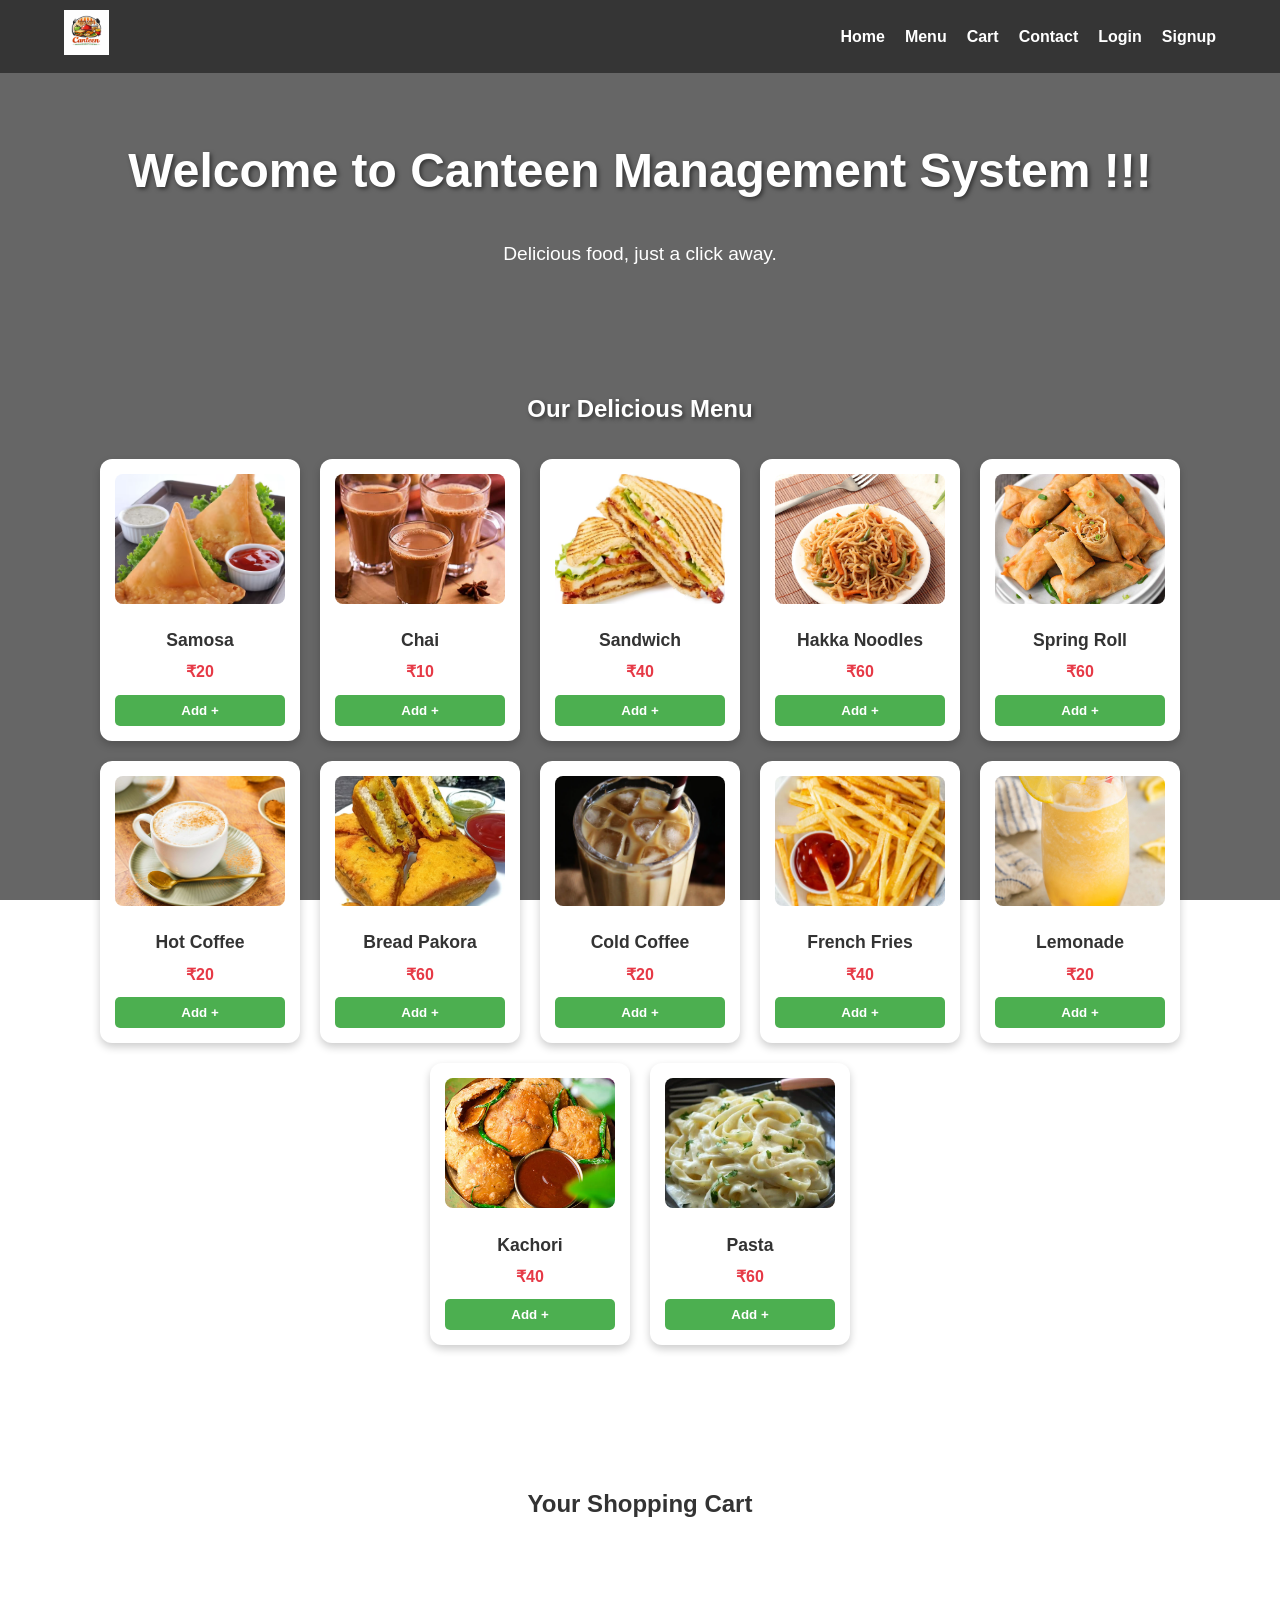
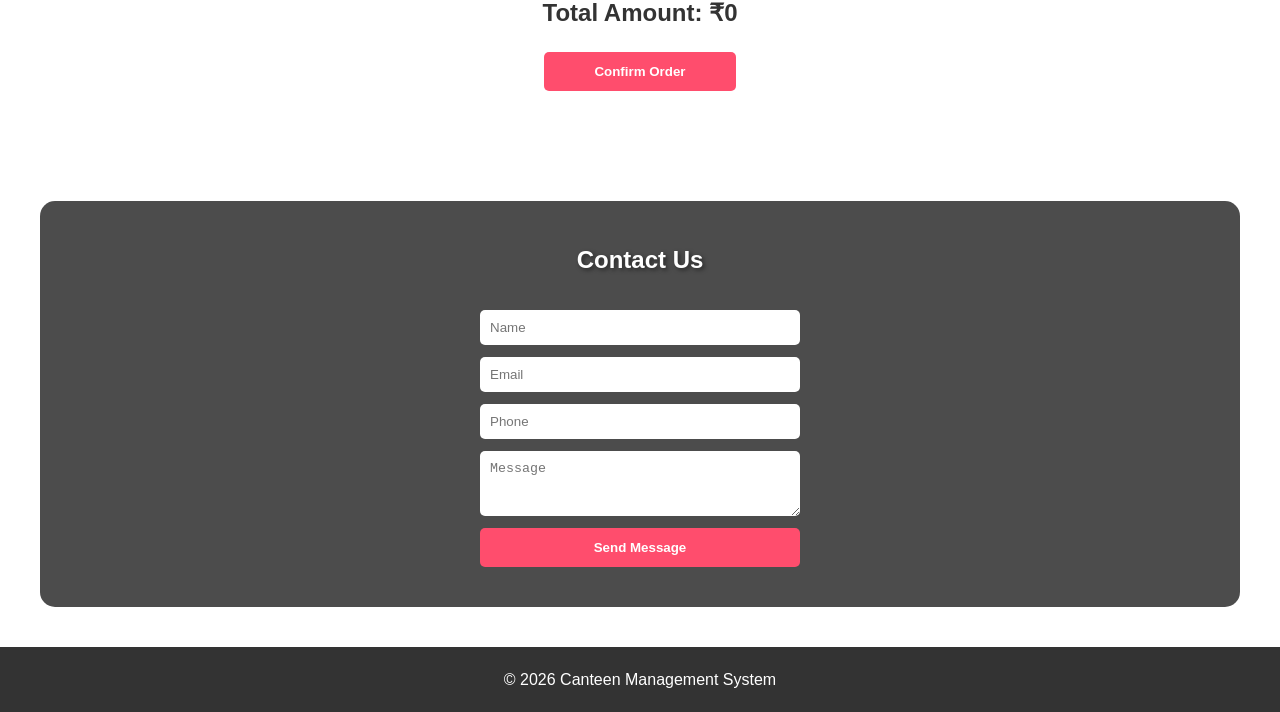
==== index.html @ 7c182b9e "Update index.html" ====
<!DOCTYPE html>
<html lang="en">
<head>
    <meta charset="UTF-8">
    <meta name="viewport" content="width=device-width, initial-scale=1.0">
    <title>Canteen Management System</title>
    
    <style>
        * {
            margin: 0;
            padding: 0;
            box-sizing: border-box;
        }

        body {
            font-family: 'Segoe UI', Arial, sans-serif;
            background: linear-gradient(rgba(0,0,0,0.6), rgba(0,0,0,0.6)), url('your-background-image.jpg');
            background-size: cover;
            background-attachment: fixed;
            background-position: center;
            color: #333;
            line-height: 1.6;
        }

        #navbar {
            display: flex;
            justify-content: space-between;
            align-items: center;
            background: rgba(51, 51, 51, 0.95);
            padding: 10px 5%;
            position: sticky;
            top: 0;
            z-index: 1000;
        }

        #logo img { height: 45px; width: auto; }

        #navbar ul {
            display: flex;
            list-style: none;
            gap: 20px;
            align-items: center;
        }

        #navbar a { color: white; text-decoration: none; font-weight: bold; }
        #navbar a:hover { color: #ff4d6d; }

        section { padding: 60px 20px; max-width: 1200px; margin: auto; }
        
        .h-primary { 
            text-align: center; 
            margin-bottom: 30px; 
            color: white; 
            text-shadow: 2px 2px 4px rgba(0,0,0,0.5); 
        }

        /* MENU GRID */
        .menu-container {
            display: flex;
            flex-wrap: wrap;
            justify-content: center;
            gap: 20px;
        }

        .menu-item {
            background: white;
            padding: 15px;
            text-align: center;
            border-radius: 12px;
            width: 200px;
            box-shadow: 0 4px 8px rgba(0,0,0,0.2);
        }

        .menu-item img {
            width: 100%;
            height: 130px;
            object-fit: cover;
            border-radius: 8px;
            margin-bottom: 10px;
        }

        .menu-item h3 { font-size: 1.1rem; margin: 5px 0; }
        .menu-item p { color: #e63946; font-weight: bold; margin-bottom: 10px; }

        .add-btn {
            background: #4CAF50;
            color: white;
            border: none;
            padding: 8px;
            width: 100%;
            border-radius: 5px;
            cursor: pointer;
            font-weight: bold;
        }

        /* CART SECTION */
        #cart { 
            background: rgba(255, 255, 255, 0.9); 
            border-radius: 15px; 
            margin-top: 40px; 
            margin-bottom: 40px;
            padding: 40px 20px;
        }
        #cart h1 { color: #333; text-shadow: none; }
        
        #cart-items { list-style: none; max-width: 600px; margin: auto; padding: 10px; }
        
        #cart-items li {
            background: #fff;
            margin-bottom: 10px;
            padding: 12px;
            border-radius: 8px;
            display: flex;
            justify-content: space-between;
            align-items: center;
            border: 1px solid #ddd;
        }

        .btns button {
            padding: 5px 12px;
            margin-left: 5px;
            border: none;
            border-radius: 4px;
            cursor: pointer;
            font-weight: bold;
            color: white;
        }

        .btn-plus { background: #4CAF50; }
        .btn-minus { background: #ff4d4d; }

        /* CONTACT SECTION */
        #contact { background: rgba(0, 0, 0, 0.7); border-radius: 15px; padding: 40px; margin-bottom: 40px;}
        #contact form { display: flex; flex-direction: column; width: 320px; margin: auto; gap: 12px; }
        #contact input, #contact textarea { padding: 10px; border-radius: 5px; border: none; }

        .btn-submit { background: #ff4d6d; color: white; border: none; padding: 12px; border-radius: 5px; cursor: pointer; font-weight: bold; }

        footer { text-align: center; background: #333; color: white; padding: 20px; }
    </style>
</head>

<body>

<nav id="navbar">
    <div id="logo"><img src="L.png" alt="Logo"></div>
    <ul>
        <li><a href="#home">Home</a></li>
        <li><a href="#menu">Menu</a></li>
        <li><a href="#cart">Cart</a></li>
        <li><a href="#contact">Contact</a></li>
        <li><a href="login.html">Login</a></li>
        <li><a href="signup.html">Signup</a></li>
    </ul>
</nav>

<section id="home">
    <h1 class="h-primary" style="font-size: 3rem;">Welcome to Canteen Management System !!!</h1>
    <p style="text-align:center; color: white; font-size: 1.2rem;">Delicious food, just a click away.</p>
</section>

<section id="menu">
    <h1 class="h-primary">Our Delicious Menu</h1>
    <div class="menu-container">
        <div class="menu-item"><img src="samosa.png"><h3>Samosa</h3><p>₹20</p><button class="add-btn" onclick="addToCart('Samosa',20)">Add +</button></div>
        <div class="menu-item"><img src="chai.png"><h3>Chai</h3><p>₹10</p><button class="add-btn" onclick="addToCart('Chai',10)">Add +</button></div>
        <div class="menu-item"><img src="sandwitch.png"><h3>Sandwich</h3><p>₹40</p><button class="add-btn" onclick="addToCart('Sandwich',40)">Add +</button></div>
        <div class="menu-item"><img src="HakkaNoodles.png"><h3>Hakka Noodles</h3><p>₹60</p><button class="add-btn" onclick="addToCart('Hakka Noodles',60)">Add +</button></div>
        <div class="menu-item"><img src="SpringRoll.png"><h3>Spring Roll</h3><p>₹60</p><button class="add-btn" onclick="addToCart('Spring Roll',60)">Add +</button></div>
        <div class="menu-item"><img src="Coffee.png"><h3>Hot Coffee</h3><p>₹20</p><button class="add-btn" onclick="addToCart('Hot Coffee',20)">Add +</button></div>
        <div class="menu-item"><img src="BreadPakora.png"><h3>Bread Pakora</h3><p>₹60</p><button class="add-btn" onclick="addToCart('Bread Pakora',60)">Add +</button></div>
        <div class="menu-item"><img src="ColdCoffee.png"><h3>Cold Coffee</h3><p>₹20</p><button class="add-btn" onclick="addToCart('Cold Coffee',20)">Add +</button></div>
        <div class="menu-item"><img src="FrenchFries.png"><h3>French Fries</h3><p>₹40</p><button class="add-btn" onclick="addToCart('French Fries',40)">Add +</button></div>
        <div class="menu-item"><img src="Lemonade.png"><h3>Lemonade</h3><p>₹20</p><button class="add-btn" onclick="addToCart('Lemonade',20)">Add +</button></div>
        <div class="menu-item"><img src="Kachori.png"><h3>Kachori</h3><p>₹40</p><button class="add-btn" onclick="addToCart('Kachori',40)">Add +</button></div>
        <div class="menu-item"><img src="Pasta.png"><h3>Pasta</h3><p>₹60</p><button class="add-btn" onclick="addToCart('Pasta',60)">Add +</button></div>
    </div>
</section>

<section id="cart">
    <h1 class="h-primary">Your Shopping Cart</h1>
    <ul id="cart-items">
        </ul>
    <h2 style="text-align:center; padding: 20px;">Total Amount: ₹<span id="total">0</span></h2>
    <div style="text-align:center; padding-bottom: 30px;">
        <button class="btn-submit" style="padding: 12px 50px;" onclick="placeOrder()">Confirm Order</button>
    </div>
</section>

<section id="contact">
    <h1 class="h-primary">Contact Us</h1>
    <form action="contact.php" method="POST">
        <input type="text" name="name" placeholder="Name" required>
        <input type="email" name="email" placeholder="Email" required>
        <input type="text" name="phone" placeholder="Phone" required>
        <textarea name="message" placeholder="Message" rows="3"></textarea>
        <button type="submit" class="btn-submit">Send Message</button>
    </form>
</section>

<footer>
    <p>© 2026 Canteen Management System</p>
</footer>

<script>
let cart = [];

function addToCart(item, price){
    let found = cart.find(c => c.item === item);
    if(found){ found.qty++; } 
    else { cart.push({item, price, qty:1}); }
    updateCart();
}

function removeFromCart(item){
    let found = cart.find(c => c.item === item);
    if(found){
        found.qty--;
        if(found.qty <= 0){ cart = cart.filter(c => c.item !== item); }
    }
    updateCart();
}

function updateCart(){
    let list = document.getElementById("cart-items");
    let totalSpan = document.getElementById("total");
    list.innerHTML = "";
    let total = 0;

    cart.forEach(c => {
        total += c.price * c.qty;
        let li = document.createElement("li");
        li.innerHTML = `
            <span>${c.item} (₹${c.price} x ${c.qty})</span>
            <div class="btns">
                <button class="btn-plus" onclick="addToCart('${c.item}',${c.price})">+</button>
                <button class="btn-minus" onclick="removeFromCart('${c.item}')">-</button>
            </div>
        `;
        list.appendChild(li);
    });
    totalSpan.innerText = total;
}

function placeOrder(){
    if(cart.length === 0){ alert("Your cart is empty!"); return; }

    // Place Order fetch request
    fetch("place_order.php", {
        method:"POST",
        headers:{"Content-Type":"application/json"},
        body:JSON.stringify({ items: cart, total: document.getElementById("total").innerText })
    })
    .then(res => res.json())
    .then(data => {
        if(data.success){
            alert("Success! Your Order ID is: " + data.order_id);
            cart = [];
            updateCart();
        } else {
            alert("Error: " + data.message);
        }
    })
    .catch(err => alert("Server error. Please ensure you are running this through XAMPP."));
}
</script>

</body>
</html>
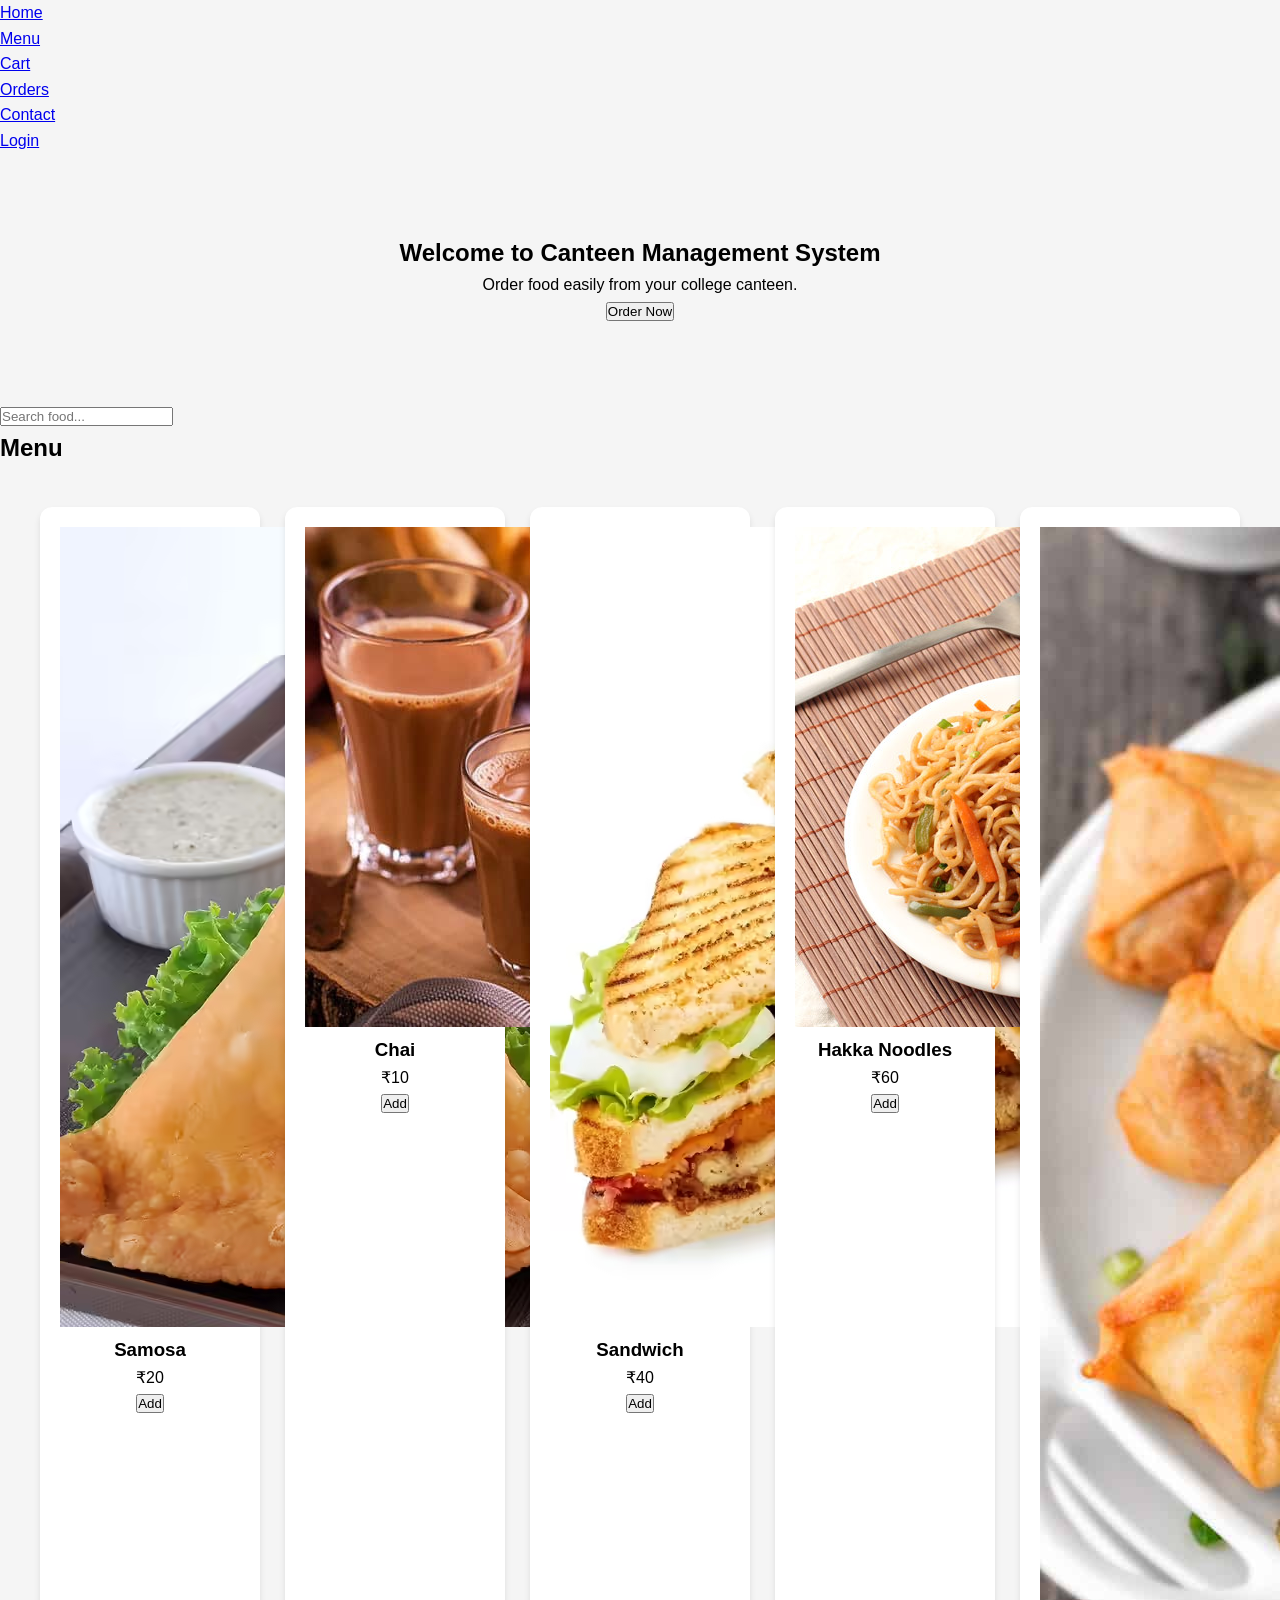
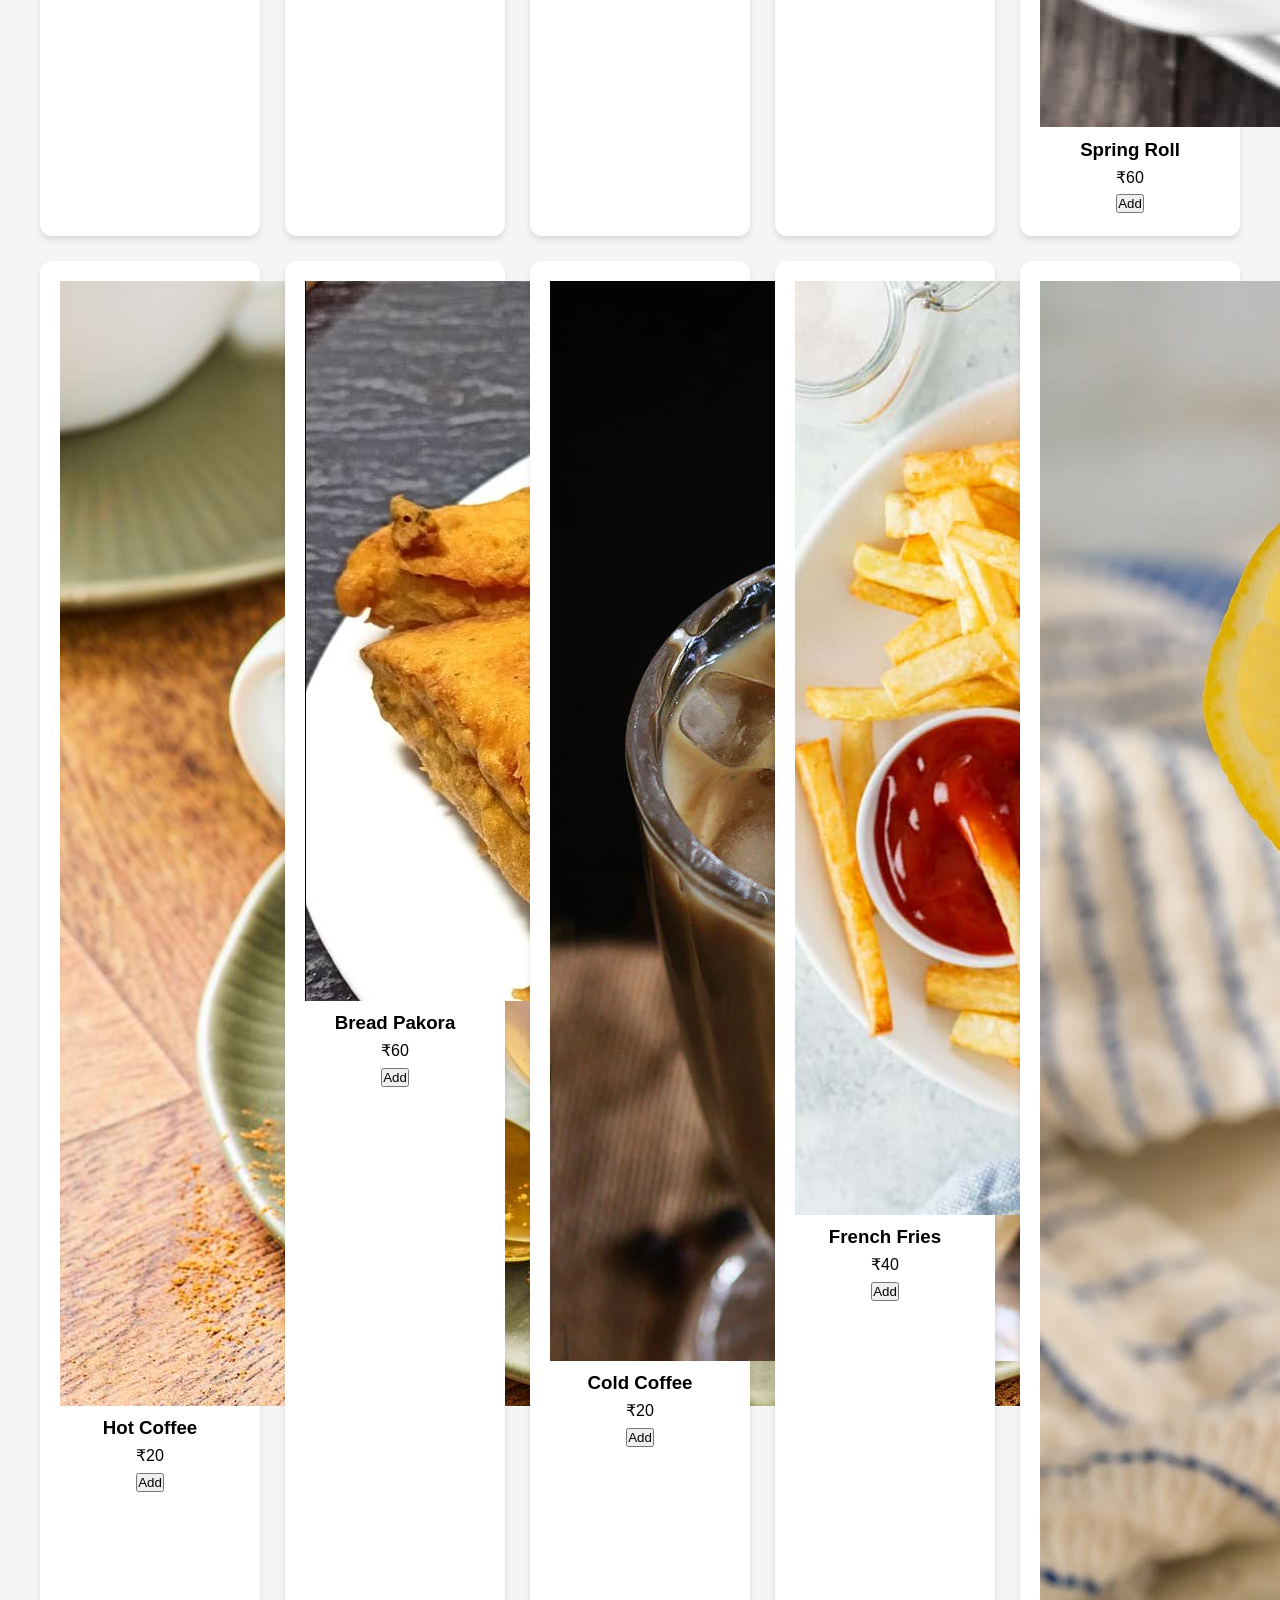
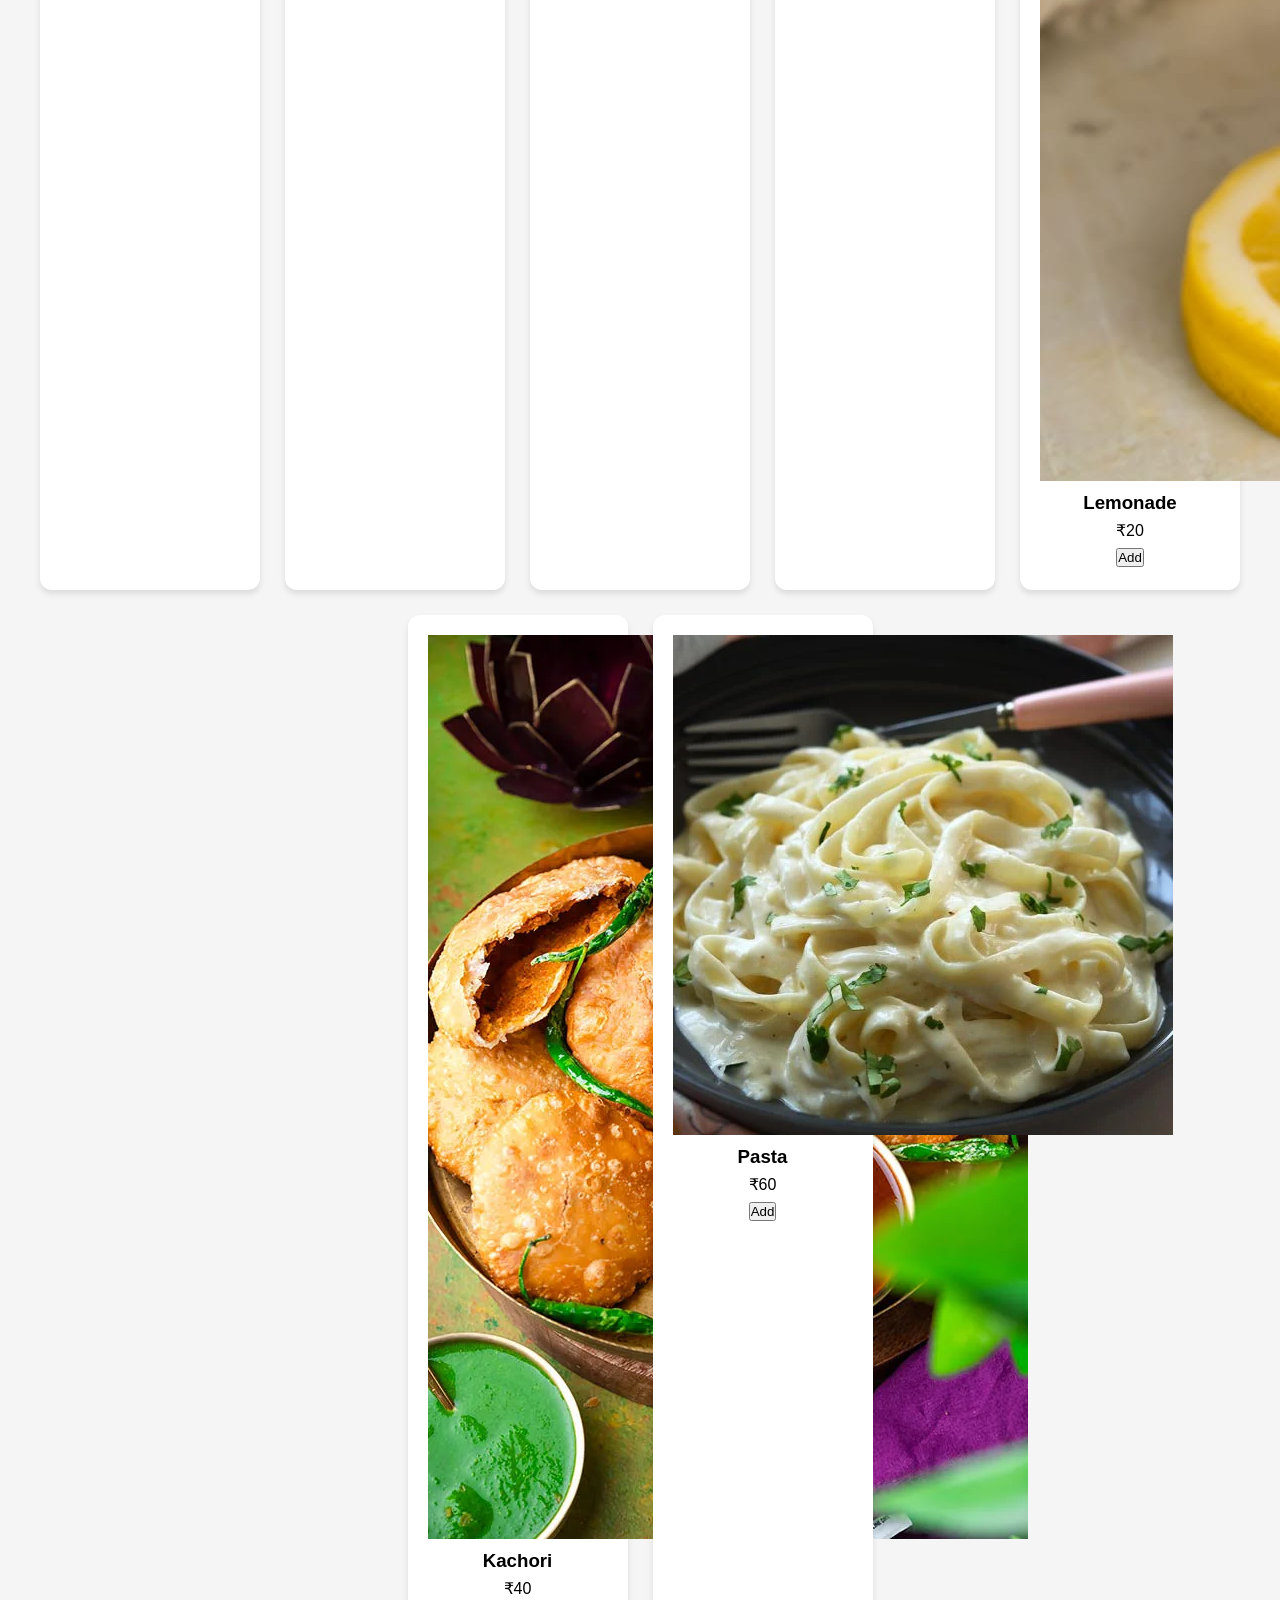
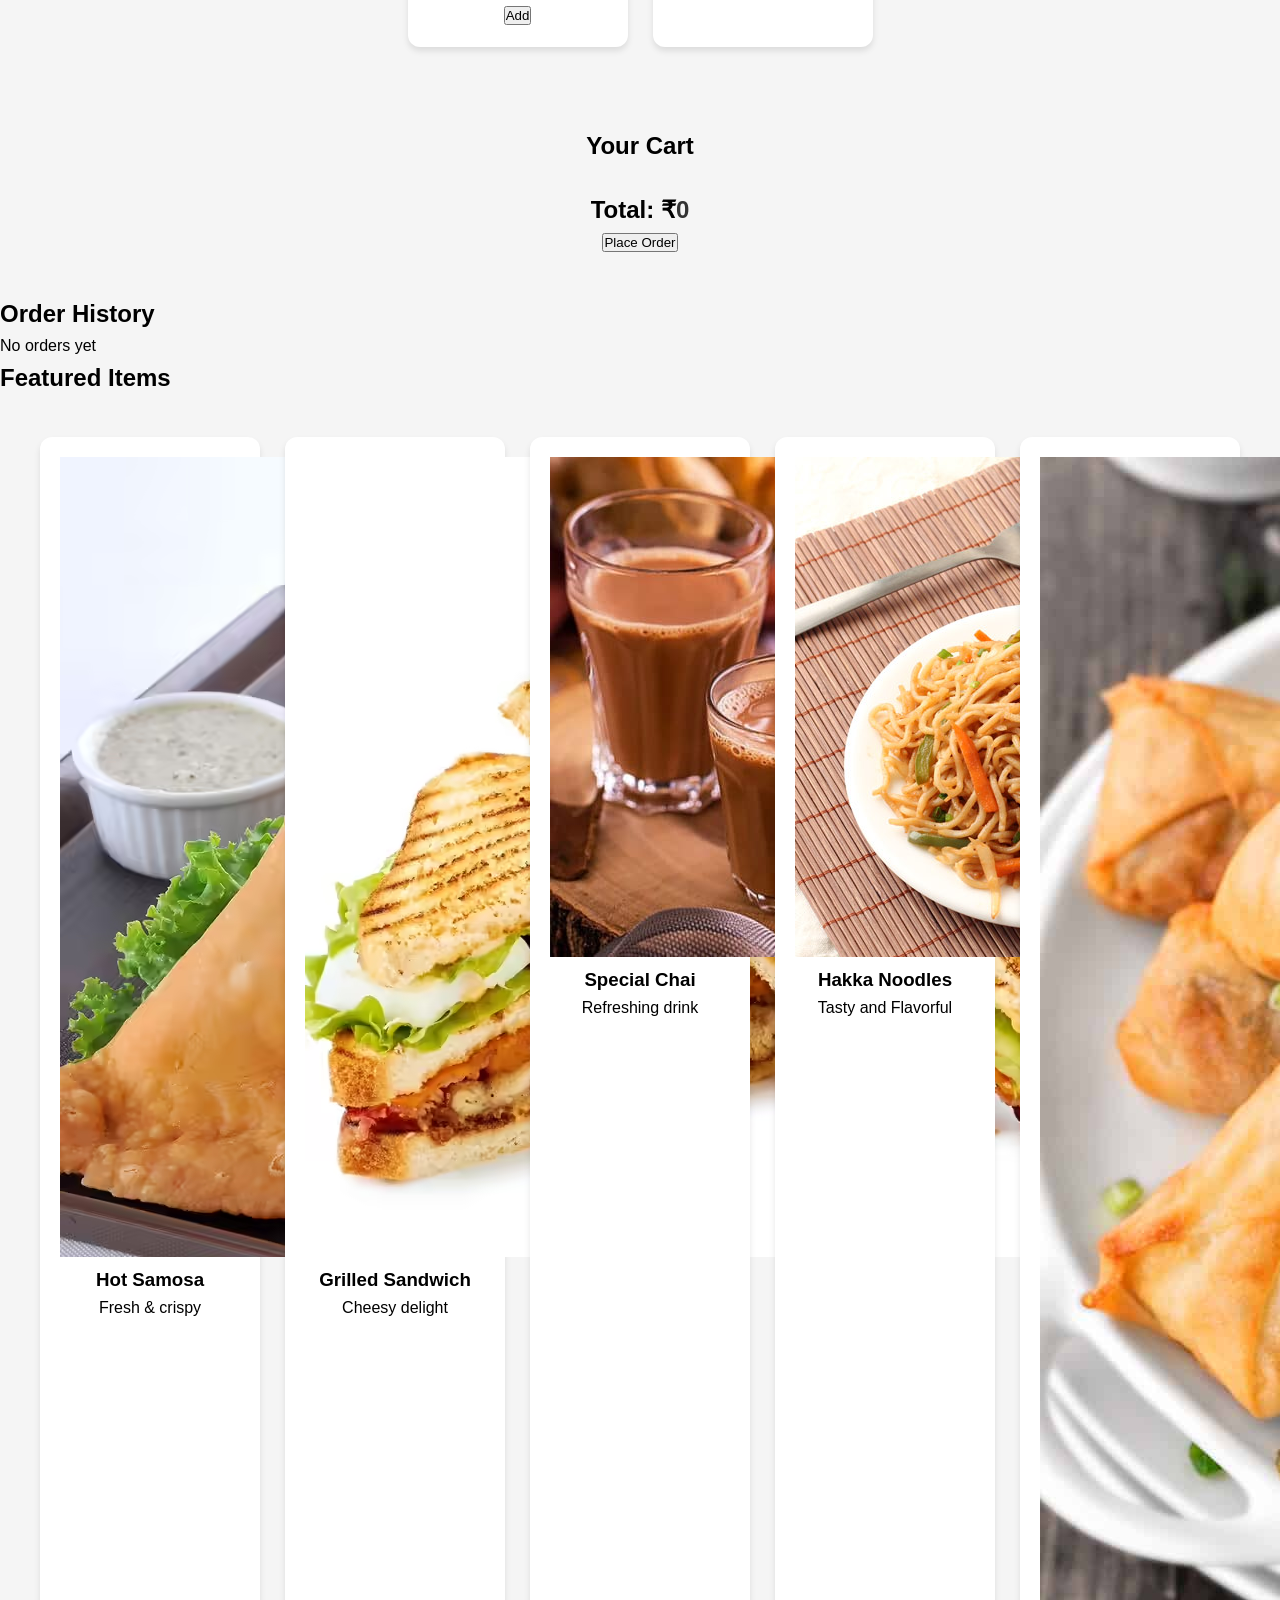
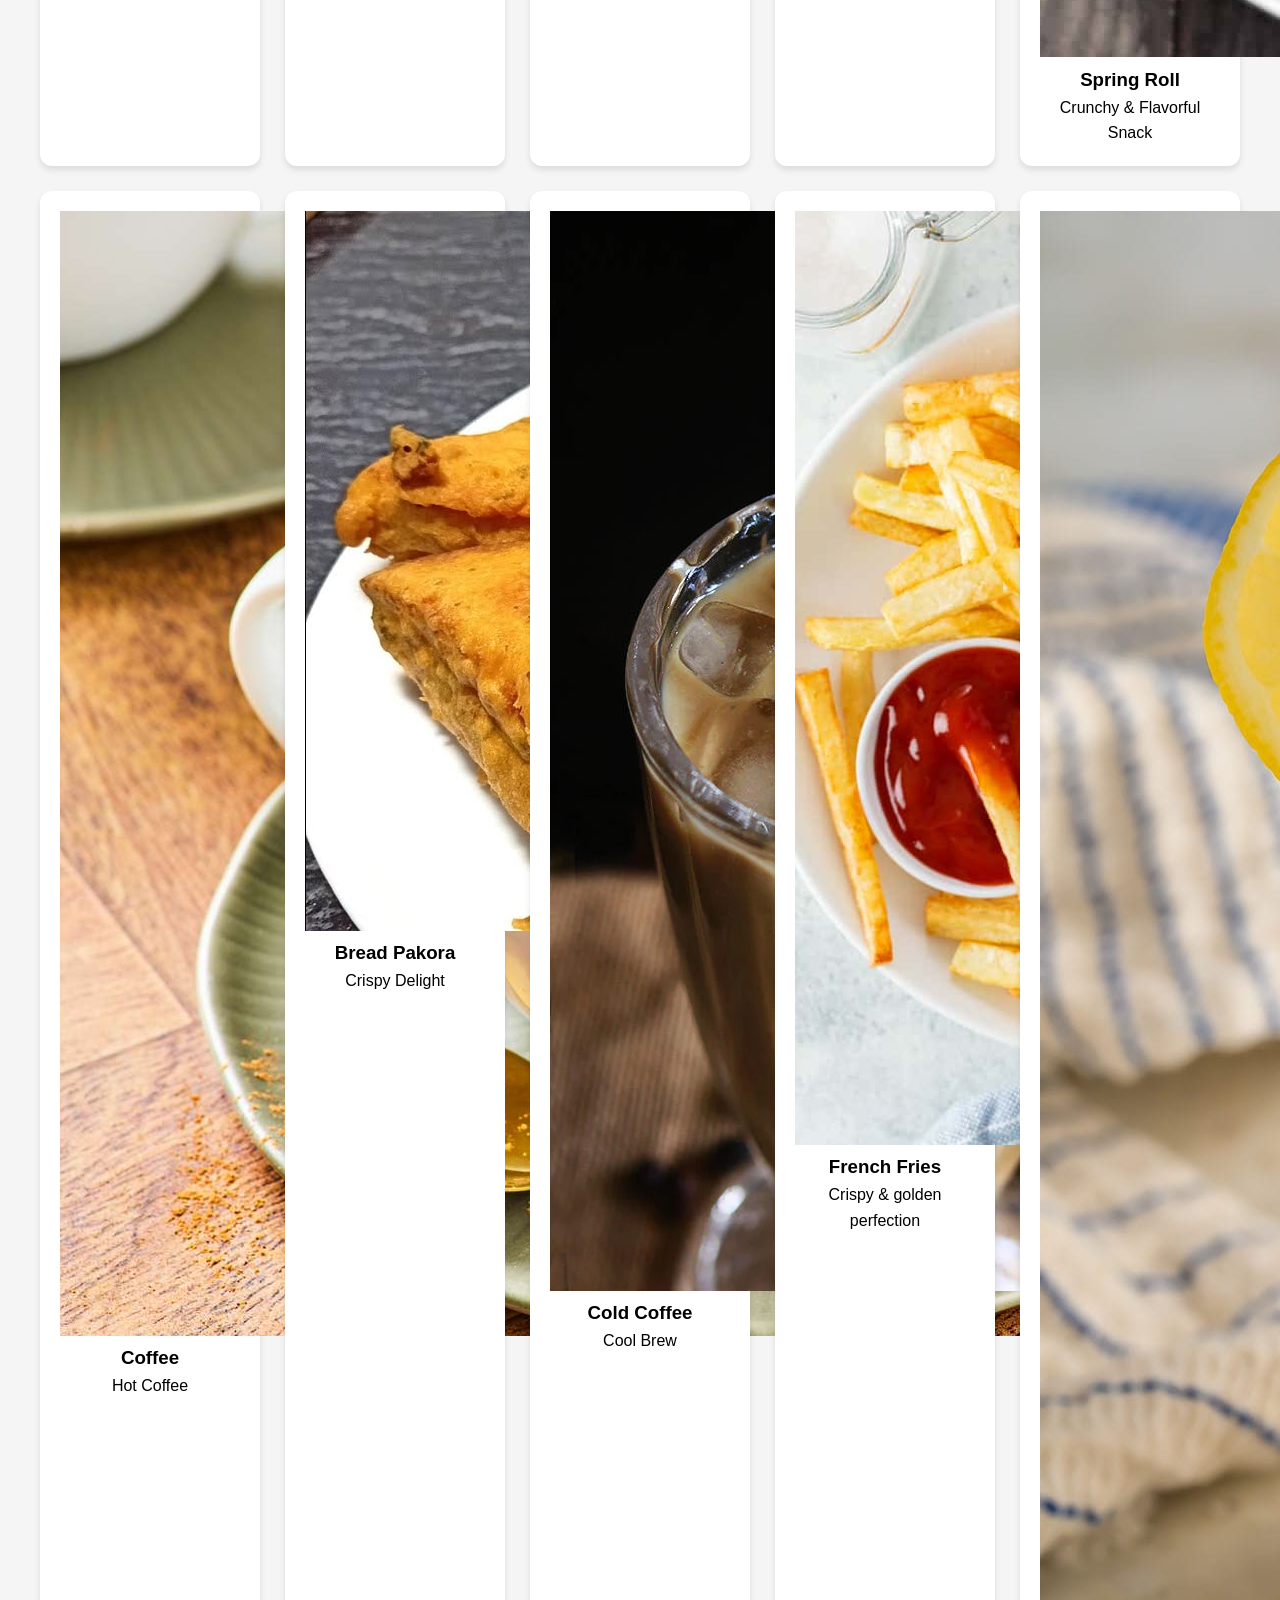
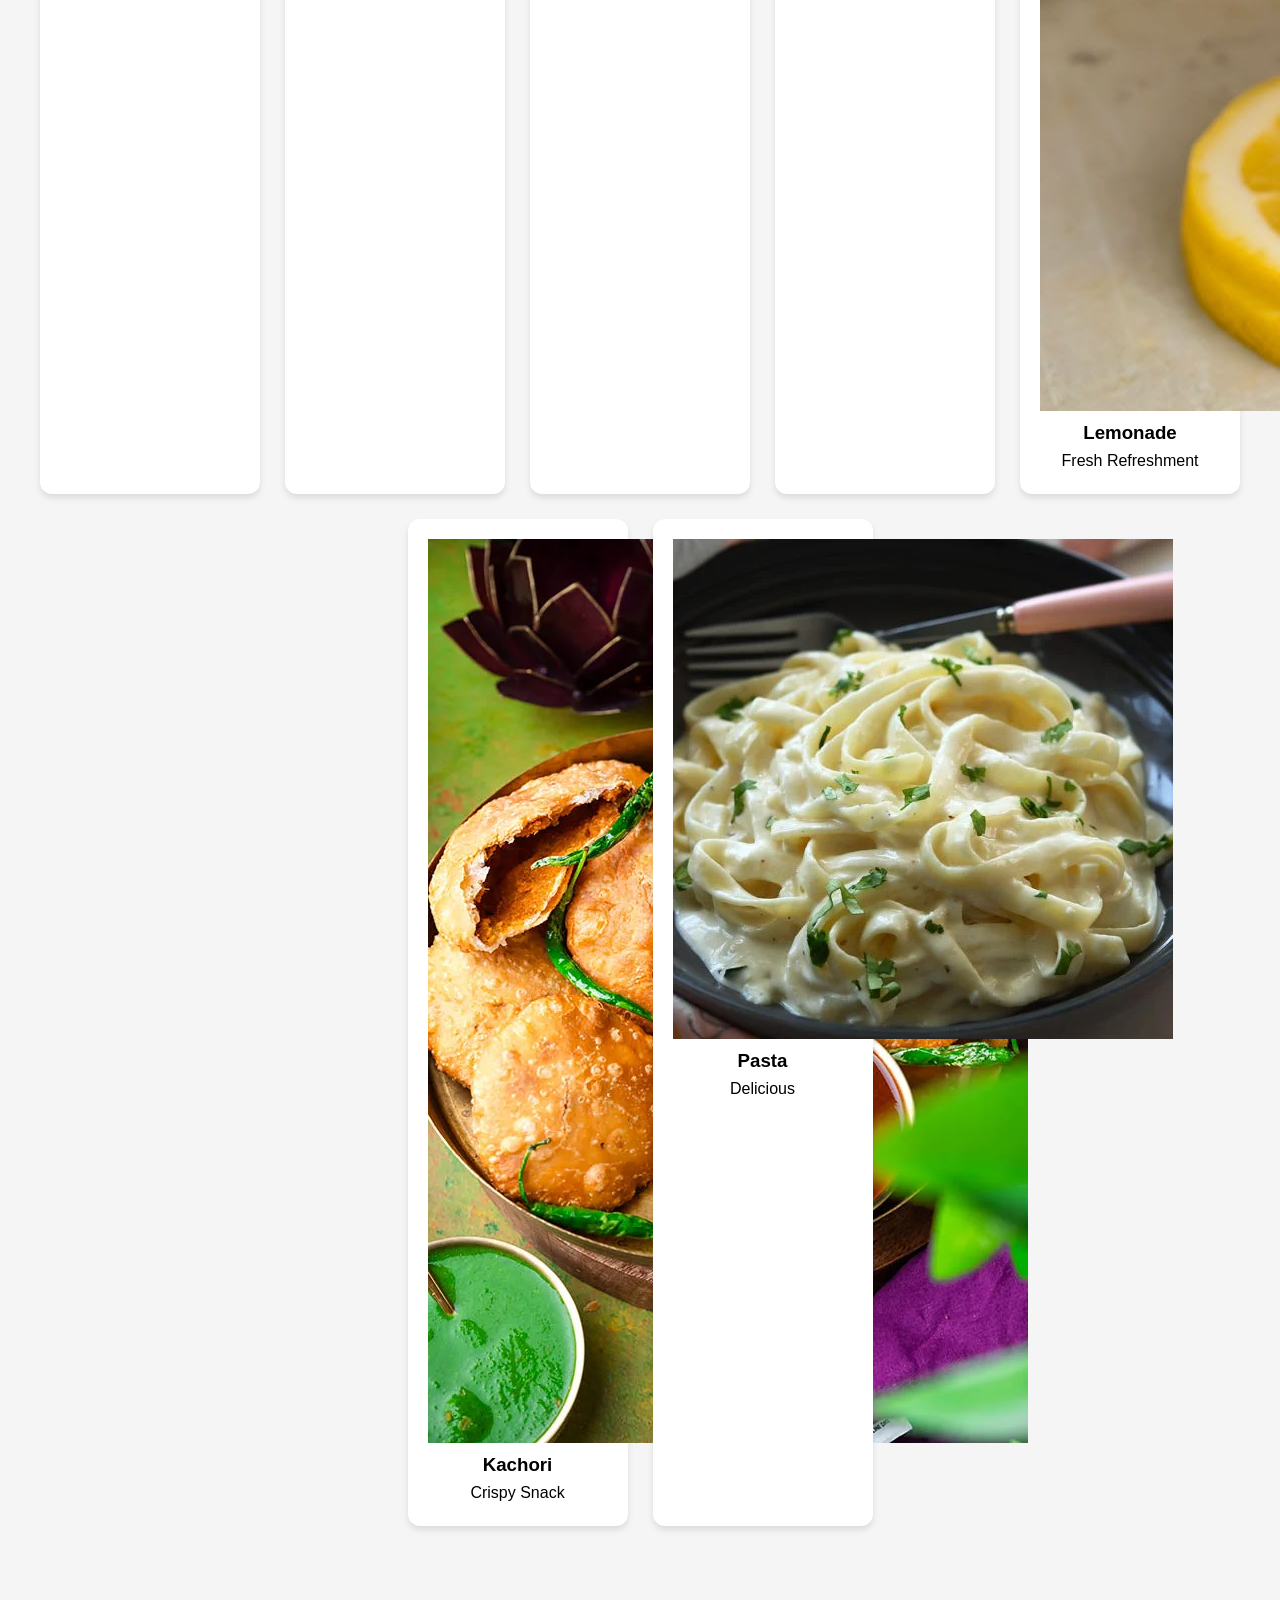
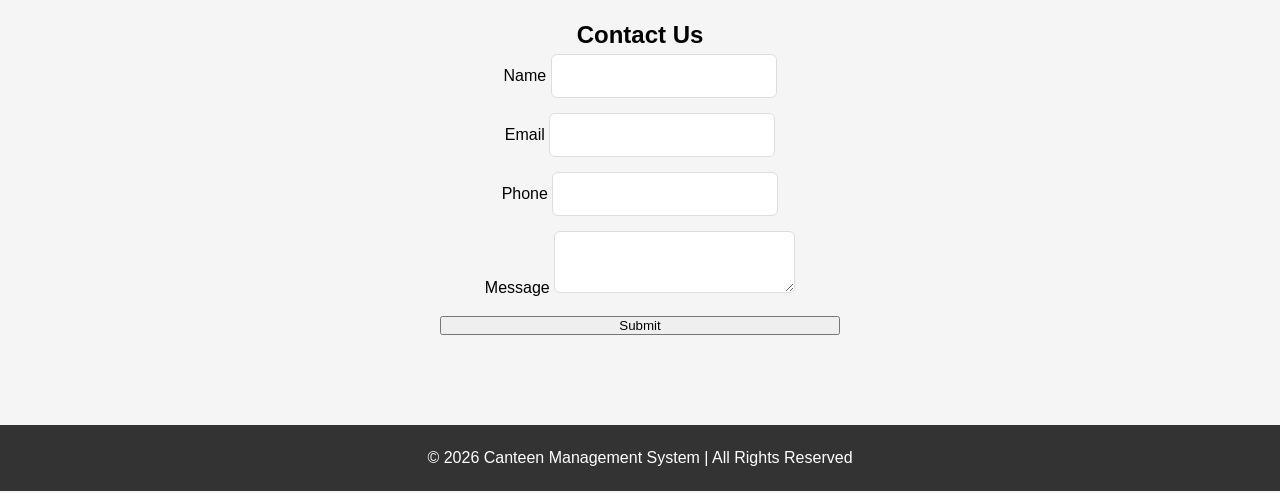
==== commit 7d3ebcb6: "Update index.html for layout and styling enhancements Refactor HTML structure and styles for improve" ====
--- a/index.html
+++ b/index.html
@@ -1,267 +1,404 @@
 <!DOCTYPE html>
 <html lang="en">
 <head>
-    <meta charset="UTF-8">
-    <meta name="viewport" content="width=device-width, initial-scale=1.0">
-    <title>Canteen Management System</title>
-    
-    <style>
-        * {
-            margin: 0;
-            padding: 0;
-            box-sizing: border-box;
-        }
-
-        body {
-            font-family: 'Segoe UI', Arial, sans-serif;
-            background: linear-gradient(rgba(0,0,0,0.6), rgba(0,0,0,0.6)), url('your-background-image.jpg');
-            background-size: cover;
-            background-attachment: fixed;
-            background-position: center;
-            color: #333;
-            line-height: 1.6;
-        }
-
-        #navbar {
-            display: flex;
-            justify-content: space-between;
-            align-items: center;
-            background: rgba(51, 51, 51, 0.95);
-            padding: 10px 5%;
-            position: sticky;
-            top: 0;
-            z-index: 1000;
-        }
-
-        #logo img { height: 45px; width: auto; }
-
-        #navbar ul {
-            display: flex;
-            list-style: none;
-            gap: 20px;
-            align-items: center;
-        }
-
-        #navbar a { color: white; text-decoration: none; font-weight: bold; }
-        #navbar a:hover { color: #ff4d6d; }
-
-        section { padding: 60px 20px; max-width: 1200px; margin: auto; }
-        
-        .h-primary { 
-            text-align: center; 
-            margin-bottom: 30px; 
-            color: white; 
-            text-shadow: 2px 2px 4px rgba(0,0,0,0.5); 
-        }
-
-        /* MENU GRID */
-        .menu-container {
-            display: flex;
-            flex-wrap: wrap;
-            justify-content: center;
-            gap: 20px;
-        }
-
-        .menu-item {
-            background: white;
-            padding: 15px;
-            text-align: center;
-            border-radius: 12px;
-            width: 200px;
-            box-shadow: 0 4px 8px rgba(0,0,0,0.2);
-        }
-
-        .menu-item img {
-            width: 100%;
-            height: 130px;
-            object-fit: cover;
-            border-radius: 8px;
-            margin-bottom: 10px;
-        }
-
-        .menu-item h3 { font-size: 1.1rem; margin: 5px 0; }
-        .menu-item p { color: #e63946; font-weight: bold; margin-bottom: 10px; }
-
-        .add-btn {
-            background: #4CAF50;
-            color: white;
-            border: none;
-            padding: 8px;
-            width: 100%;
-            border-radius: 5px;
-            cursor: pointer;
-            font-weight: bold;
-        }
-
-        /* CART SECTION */
-        #cart { 
-            background: rgba(255, 255, 255, 0.9); 
-            border-radius: 15px; 
-            margin-top: 40px; 
-            margin-bottom: 40px;
-            padding: 40px 20px;
-        }
-        #cart h1 { color: #333; text-shadow: none; }
-        
-        #cart-items { list-style: none; max-width: 600px; margin: auto; padding: 10px; }
-        
-        #cart-items li {
-            background: #fff;
-            margin-bottom: 10px;
-            padding: 12px;
-            border-radius: 8px;
-            display: flex;
-            justify-content: space-between;
-            align-items: center;
-            border: 1px solid #ddd;
-        }
-
-        .btns button {
-            padding: 5px 12px;
-            margin-left: 5px;
-            border: none;
-            border-radius: 4px;
-            cursor: pointer;
-            font-weight: bold;
-            color: white;
-        }
-
-        .btn-plus { background: #4CAF50; }
-        .btn-minus { background: #ff4d4d; }
-
-        /* CONTACT SECTION */
-        #contact { background: rgba(0, 0, 0, 0.7); border-radius: 15px; padding: 40px; margin-bottom: 40px;}
-        #contact form { display: flex; flex-direction: column; width: 320px; margin: auto; gap: 12px; }
-        #contact input, #contact textarea { padding: 10px; border-radius: 5px; border: none; }
-
-        .btn-submit { background: #ff4d6d; color: white; border: none; padding: 12px; border-radius: 5px; cursor: pointer; font-weight: bold; }
-
-        footer { text-align: center; background: #333; color: white; padding: 20px; }
-    </style>
+  <meta charset="UTF-8">
+  <meta name="viewport" content="width=device-width, initial-scale=1.0">
+  <title>Canteen Management System</title>
+
+  <link rel="stylesheet" href="style.css" />
+  <link rel="stylesheet" media="screen and (max-width:1170px)" href="Images.css"/>
 </head>
 
 <body>
 
-<nav id="navbar">
-    <div id="logo"><img src="L.png" alt="Logo"></div>
-    <ul>
-        <li><a href="#home">Home</a></li>
-        <li><a href="#menu">Menu</a></li>
-        <li><a href="#cart">Cart</a></li>
-        <li><a href="#contact">Contact</a></li>
-        <li><a href="login.html">Login</a></li>
-        <li><a href="signup.html">Signup</a></li>
-    </ul>
-</nav>
-
+<!-- NAVBAR -->
+<ul id="nav-links">
+    <li class="item"><a href="#home">Home</a></li>
+    <li class="item"><a href="#menu">Menu</a></li>
+    <li class="item"><a href="#cart">Cart</a></li>
+    <li class="item"><a href="#orders">Orders</a></li>
+    <li class="item"><a href="#contact">Contact</a></li>
+
+    <li id="loginLink">
+        <a href="login.html">Login</a>
+    </li>
+
+    <li id="welcomeUser" style="display:none;">
+        <a href="#">Welcome, <span id="usernameDisplay"></span></a>
+    </li>
+
+    <li id="logoutBtn" style="display:none;">
+        <a href="#" onclick="logout()">Logout</a>
+    </li>
+</ul>
+
+<!-- HOME -->
 <section id="home">
-    <h1 class="h-primary" style="font-size: 3rem;">Welcome to Canteen Management System !!!</h1>
-    <p style="text-align:center; color: white; font-size: 1.2rem;">Delicious food, just a click away.</p>
-</section>
-
+    <h1 class="h-primary">Welcome to Canteen Management System</h1>
+    <p>Order food easily from your college canteen.</p>
+    <button class="btn" onclick="scrollToMenu()">Order Now</button>
+</section>
+
+<!-- SEARCH -->
+<div class="center">
+    <input type="text" id="search" placeholder="Search food..." onkeyup="searchFood()">
+</div>
+
+<!-- MENU -->
 <section id="menu">
-    <h1 class="h-primary">Our Delicious Menu</h1>
+    <h1 class="h-primary center">Menu</h1>
+
     <div class="menu-container">
-        <div class="menu-item"><img src="samosa.png"><h3>Samosa</h3><p>₹20</p><button class="add-btn" onclick="addToCart('Samosa',20)">Add +</button></div>
-        <div class="menu-item"><img src="chai.png"><h3>Chai</h3><p>₹10</p><button class="add-btn" onclick="addToCart('Chai',10)">Add +</button></div>
-        <div class="menu-item"><img src="sandwitch.png"><h3>Sandwich</h3><p>₹40</p><button class="add-btn" onclick="addToCart('Sandwich',40)">Add +</button></div>
-        <div class="menu-item"><img src="HakkaNoodles.png"><h3>Hakka Noodles</h3><p>₹60</p><button class="add-btn" onclick="addToCart('Hakka Noodles',60)">Add +</button></div>
-        <div class="menu-item"><img src="SpringRoll.png"><h3>Spring Roll</h3><p>₹60</p><button class="add-btn" onclick="addToCart('Spring Roll',60)">Add +</button></div>
-        <div class="menu-item"><img src="Coffee.png"><h3>Hot Coffee</h3><p>₹20</p><button class="add-btn" onclick="addToCart('Hot Coffee',20)">Add +</button></div>
-        <div class="menu-item"><img src="BreadPakora.png"><h3>Bread Pakora</h3><p>₹60</p><button class="add-btn" onclick="addToCart('Bread Pakora',60)">Add +</button></div>
-        <div class="menu-item"><img src="ColdCoffee.png"><h3>Cold Coffee</h3><p>₹20</p><button class="add-btn" onclick="addToCart('Cold Coffee',20)">Add +</button></div>
-        <div class="menu-item"><img src="FrenchFries.png"><h3>French Fries</h3><p>₹40</p><button class="add-btn" onclick="addToCart('French Fries',40)">Add +</button></div>
-        <div class="menu-item"><img src="Lemonade.png"><h3>Lemonade</h3><p>₹20</p><button class="add-btn" onclick="addToCart('Lemonade',20)">Add +</button></div>
-        <div class="menu-item"><img src="Kachori.png"><h3>Kachori</h3><p>₹40</p><button class="add-btn" onclick="addToCart('Kachori',40)">Add +</button></div>
-        <div class="menu-item"><img src="Pasta.png"><h3>Pasta</h3><p>₹60</p><button class="add-btn" onclick="addToCart('Pasta',60)">Add +</button></div>
-    </div>
-</section>
-
+
+        <div class="menu-item">
+            <img src="samosa.png" alt="">
+            <h3>Samosa</h3>
+            <p>₹20</p>
+            <button onclick="addToCart('Samosa',20)">Add</button>
+        </div>
+
+        <div class="menu-item">
+            <img src="chai.png" alt="">
+            <h3>Chai</h3>
+            <p>₹10</p>
+            <button onclick="addToCart('Chai',10)">Add</button>
+        </div>
+
+        <div class="menu-item">
+            <img src="sandwitch.png" alt="">
+            <h3>Sandwich</h3>
+            <p>₹40</p>
+            <button onclick="addToCart('Sandwitch',40)">Add</button>
+        </div>
+
+        <div class="menu-item">
+            <img src="HakkaNoodles.png" alt="">
+            <h3>Hakka Noodles</h3>
+            <p>₹60</p>
+            <button onclick="addToCart('Hakka Noodles',60)">Add</button>
+        </div>
+
+        <div class="menu-item">
+            <img src="SpringRoll.png" alt="">
+            <h3>Spring Roll</h3>
+            <p>₹60</p>
+            <button onclick="addToCart('Spring Roll',60)">Add</button>
+        </div>
+
+        <div class="menu-item">
+            <img src="Coffee.png" alt="">
+            <h3> Hot Coffee</h3>
+            <p>₹20</p>
+            <button onclick="addToCart('Hot Coffee',20)">Add</button>
+        </div>
+
+        <div class="menu-item">
+            <img src="BreadPakora.png" alt="">
+            <h3>Bread Pakora</h3>
+            <p>₹60</p>
+            <button onclick="addToCart('Bread Pakora',60)">Add</button>
+        </div>
+
+        <div class="menu-item">
+            <img src="ColdCoffee.png" alt="">
+            <h3>Cold Coffee</h3>
+            <p>₹20</p>
+            <button onclick="addToCart('Cold Coffee',20)">Add</button>
+        </div>
+
+        <div class="menu-item">
+            <img src="FrenchFries.png" alt="">
+            <h3>French Fries</h3>
+            <p>₹40</p>
+            <button onclick="addToCart('French Fries',40)">Add</button>
+        </div>
+
+        <div class="menu-item">
+            <img src="Lemonade.png" alt="">
+            <h3>Lemonade</h3>
+            <p>₹20</p>
+            <button onclick="addToCart('Lemonade',20)">Add</button>
+        </div>
+
+        <div class="menu-item">
+            <img src="Kachori.png" alt="">
+            <h3>Kachori</h3>
+            <p>₹40</p>
+            <button onclick="addToCart('Kachori',40)">Add</button>
+        </div>
+
+        <div class="menu-item">
+            <img src="Pasta.png" alt="">
+            <h3>Pasta</h3>
+            <p>₹60</p>
+            <button onclick="addToCart('Pasta',60)">Add</button>
+        </div>
+
+
+    </div>
+</section>
+
+<!-- CART -->
 <section id="cart">
-    <h1 class="h-primary">Your Shopping Cart</h1>
-    <ul id="cart-items">
-        </ul>
-    <h2 style="text-align:center; padding: 20px;">Total Amount: ₹<span id="total">0</span></h2>
-    <div style="text-align:center; padding-bottom: 30px;">
-        <button class="btn-submit" style="padding: 12px 50px;" onclick="placeOrder()">Confirm Order</button>
-    </div>
-</section>
-
+    <h1 class="h-primary center">Your Cart</h1>
+
+    <ul id="cart-items" class="center"></ul>
+
+    <h2 class="center">Total: ₹<span id="total">0</span></h2>
+
+    <div class="center">
+        <button class="btn" onclick="placeOrder()">Place Order</button>
+    </div>
+</section>
+
+<!-- ORDERS -->
+<section id="orders">
+    <h1 class="h-primary center">Order History</h1>
+
+    <div id="order-history" class="center">
+        No orders yet
+    </div>
+</section>
+
+<!-- FEATURED -->
+<section id="featured">
+    <h1 class="h-primary center">Featured Items</h1>
+
+    <div class="menu-container">
+
+        <div class="menu-item">
+            <img src="samosa.png" alt="">
+            <h3>Hot Samosa</h3>
+            <p>Fresh & crispy</p>
+        </div>
+
+        <div class="menu-item">
+            <img src="sandwitch.png" alt="">
+            <h3>Grilled Sandwich</h3>
+            <p>Cheesy delight</p>
+        </div>
+
+        <div class="menu-item">
+            <img src="chai.png" alt="">
+            <h3>Special Chai</h3>
+            <p>Refreshing drink</p>
+        </div>
+             
+        <div class="menu-item">
+            <img src="HakkaNoodles.png" alt="">
+            <h3>Hakka Noodles</h3>
+            <p>Tasty and Flavorful</p>
+        </div>
+
+        <div class="menu-item">
+            <img src="SpringRoll.png" alt="">
+            <h3>Spring Roll</h3>
+            <p>Crunchy & Flavorful Snack</p>
+        </div>
+
+        <div class="menu-item">
+            <img src="Coffee.png" alt="">
+            <h3>Coffee</h3>
+            <p>Hot Coffee</p>
+        </div>
+
+        <div class="menu-item">
+            <img src="BreadPakora.png" alt="">
+            <h3>Bread Pakora</h3>
+            <p>Crispy Delight</p>
+        </div>
+
+        <div class="menu-item">
+            <img src="ColdCoffee.png" alt="">
+            <h3>Cold Coffee</h3>
+            <p>Cool Brew</p>
+        </div>
+
+        <div class="menu-item">
+            <img src="FrenchFries.png" alt="">
+            <h3>French Fries</h3>
+            <p>Crispy & golden perfection</p>
+        </div>
+
+        <div class="menu-item">
+            <img src="Lemonade.png" alt="">
+            <h3>Lemonade</h3>
+            <p>Fresh Refreshment</p>
+        </div>
+
+        <div class="menu-item">
+            <img src="Kachori.png" alt="">
+            <h3>Kachori</h3>
+            <p>Crispy Snack</p>
+        </div>
+
+        <div class="menu-item">
+            <img src="Pasta.png" alt="">
+            <h3>Pasta</h3>
+            <p>Delicious</p>
+        </div>
+
+
+    </div>
+</section>
+
+<!-- CONTACT -->
 <section id="contact">
-    <h1 class="h-primary">Contact Us</h1>
-    <form action="contact.php" method="POST">
-        <input type="text" name="name" placeholder="Name" required>
-        <input type="email" name="email" placeholder="Email" required>
-        <input type="text" name="phone" placeholder="Phone" required>
-        <textarea name="message" placeholder="Message" rows="3"></textarea>
-        <button type="submit" class="btn-submit">Send Message</button>
-    </form>
-</section>
-
+    <h1 class="h-primary center">Contact Us</h1>
+
+    <div id="contact-box">
+        <form action="contact.php" method="POST">
+
+            <div class="form-group">
+                <label>Name</label>
+                <input type="text" name="name" required>
+            </div>
+
+            <div class="form-group">
+                <label>Email</label>
+                <input type="email" name="email" required>
+            </div>
+
+            <div class="form-group">
+                <label>Phone</label>
+                <input type="text" name="phone" required>
+            </div>
+
+            <div class="form-group">
+                <label>Message</label>
+                <textarea name="message"></textarea>
+            </div>
+
+            <button type="submit" class="btn">Submit</button>
+
+        </form>
+    </div>
+</section>
+
+<!-- FOOTER -->
 <footer>
-    <p>© 2026 Canteen Management System</p>
+    <div class="center">
+        © 2026 Canteen Management System | All Rights Reserved
+    </div>
 </footer>
 
+<!-- JAVASCRIPT -->
 <script>
 let cart = [];
-
-function addToCart(item, price){
-    let found = cart.find(c => c.item === item);
-    if(found){ found.qty++; } 
-    else { cart.push({item, price, qty:1}); }
+let total = 0;
+let orders = [];
+
+// Add to cart
+function addToCart(item, price) {
+    cart.push({item, price});
+    total += price;
     updateCart();
 }
 
-function removeFromCart(item){
-    let found = cart.find(c => c.item === item);
-    if(found){
-        found.qty--;
-        if(found.qty <= 0){ cart = cart.filter(c => c.item !== item); }
+// Update cart UI
+function updateCart() {
+    let cartList = document.getElementById("cart-items");
+    cartList.innerHTML = "";
+
+    cart.forEach((c) => {
+        let li = document.createElement("li");
+        li.innerText = c.item + " - ₹" + c.price;
+        cartList.appendChild(li);
+    });
+
+    document.getElementById("total").innerText = total;
+}
+
+// Place order
+function placeOrder() {
+    if (cart.length === 0) {
+        alert("Cart is empty!");
+        return;
     }
-    updateCart();
-}
-
-function updateCart(){
-    let list = document.getElementById("cart-items");
-    let totalSpan = document.getElementById("total");
-    list.innerHTML = "";
-    let total = 0;
-
-    cart.forEach(c => {
-        total += c.price * c.qty;
-        let li = document.createElement("li");
-        li.innerHTML = `
-            <span>${c.item} (₹${c.price} x ${c.qty})</span>
-            <div class="btns">
-                <button class="btn-plus" onclick="addToCart('${c.item}',${c.price})">+</button>
-                <button class="btn-minus" onclick="removeFromCart('${c.item}')">-</button>
-            </div>
-        `;
-        list.appendChild(li);
-    });
-    totalSpan.innerText = total;
-}
-
-function placeOrder(){
-    if(cart.length === 0){ alert("Your cart is empty!"); return; }
-
-    // Place Order fetch request
+
     fetch("place_order.php", {
-        method:"POST",
-        headers:{"Content-Type":"application/json"},
-        body:JSON.stringify({ items: cart, total: document.getElementById("total").innerText })
+        method: "POST",
+        headers: {
+            "Content-Type": "application/json"
+        },
+        body: JSON.stringify({
+            items: cart,
+            total: total
+        })
     })
     .then(res => res.json())
     .then(data => {
-        if(data.success){
-            alert("Success! Your Order ID is: " + data.order_id);
-            cart = [];
-            updateCart();
-        } else {
-            alert("Error: " + data.message);
-        }
+        alert("Order Placed! ID: " + data.order_id);
+
+        cart = [];
+        total = 0;
+        updateCart();
     })
-    .catch(err => alert("Server error. Please ensure you are running this through XAMPP."));
+    .catch(err => {
+        console.error(err);
+        alert("Error placing order");
+    });
+}
+
+// Update order history
+function updateOrders() {
+    let div = document.getElementById("order-history");
+
+    if (orders.length === 0) {
+        div.innerHTML = "No orders yet";
+        return;
+    }
+
+    let content = "";
+    orders.forEach(o => {
+        content += `<p>Order #${o.id} - ₹${o.total}</p>`;
+    });
+
+    div.innerHTML = content;
+}
+
+// Search function
+function searchFood() {
+    let input = document.getElementById("search").value.toLowerCase();
+    let items = document.getElementsByClassName("menu-item");
+
+    for (let i = 0; i < items.length; i++) {
+        let text = items[i].innerText.toLowerCase();
+        items[i].style.display = text.includes(input) ? "" : "none";
+    }
+}
+
+// Scroll
+function scrollToMenu() {
+    document.getElementById("menu").scrollIntoView({behavior: "smooth"});
+}
+</script>
+
+<script>
+window.onload = function () {
+
+    const username = localStorage.getItem("username");
+
+    if (username) {
+
+        document.getElementById("loginLink").style.display = "none";
+
+        document.getElementById("welcomeUser").style.display = "block";
+
+        document.getElementById("logoutBtn").style.display = "block";
+
+        document.getElementById("usernameDisplay").innerText = username;
+    }
+};
+
+function logout() {
+
+    localStorage.removeItem("username");
+    localStorage.removeItem("email");
+
+    alert("Logged out successfully!");
+
+    window.location.reload();
 }
 </script>
 
--- a/style.css
+++ b/style.css
@@ -0,0 +1,143 @@
+* {
+    margin: 0;
+    padding: 0;
+    box-sizing: border-box;
+}
+
+body {
+    font-family: Arial, sans-serif;
+    background: #f5f5f5;
+    line-height: 1.6; /* Improved readability */
+}
+
+/* NAVBAR */
+#navbar {
+    display: flex;
+    justify-content: space-between;
+    align-items: center;
+    background: #333;
+    padding: 1rem 5%; /* Using % for better horizontal scaling */
+}
+
+#navbar ul {
+    display: flex;
+    list-style: none;
+    gap: 20px;
+    align-items: center;
+}
+
+#navbar a {
+    color: white;
+    text-decoration: none;
+    transition: 0.3s;
+}
+
+#navbar a:hover {
+    color: #ff4d6d;
+}
+
+/* HOME */
+#home {
+    text-align: center;
+    padding: 80px 20px; /* Increased padding for more "breathing room" */
+}
+
+/* MENU */
+.menu-container {
+    display: flex;
+    flex-wrap: wrap;
+    justify-content: center;
+    gap: 25px;
+    padding: 40px 20px;
+}
+
+.menu-item {
+    background: white;
+    padding: 20px;
+    text-align: center;
+    border-radius: 12px;
+    width: 220px; /* Slightly wider for better content fitting */
+    box-shadow: 0 4px 6px rgba(0,0,0,0.1);
+}
+
+/* CART */
+#cart {
+    text-align: center;
+    padding: 40px 20px;
+}
+
+#cart-items {
+    list-style: none;
+    padding: 0;
+    margin-top: 25px;
+}
+
+#cart-items li {
+    width: 90%; /* Better for mobile */
+    max-width: 600px; /* Slightly wider for desktop */
+    display: flex;
+    justify-content: space-between;
+    align-items: center;
+    margin: 12px auto;
+    padding: 15px;
+    background: white;
+    border-radius: 10px;
+    box-shadow: 0 2px 4px rgba(0,0,0,0.05);
+}
+
+/* BUTTONS (+ and -) */
+#cart-items button {
+    /* Fixed the oversized dimensions */
+    padding: 8px 16px; 
+    font-size: 16px; 
+    font-weight: bold;
+    cursor: pointer;
+    border: none;
+    border-radius: 6px;
+    margin: 0 5px;
+    transition: opacity 0.2s;
+}
+
+#cart-items button:active {
+    opacity: 0.7;
+}
+
+/* TOTAL */
+#total {
+    margin-top: 20px;
+    font-size: 24px;
+    font-weight: bold;
+    color: #333;
+}
+
+/* CONTACT */
+#contact {
+    text-align: center;
+    padding: 50px 20px;
+}
+
+#contact form {
+    display: flex;
+    flex-direction: column;
+    width: 100%; /* Flexible width */
+    max-width: 400px; /* Prevents it from getting too wide */
+    margin: auto;
+    gap: 15px;
+}
+
+#contact input,
+#contact textarea {
+    padding: 12px;
+    border: 1px solid #ddd;
+    border-radius: 6px;
+    font-size: 16px; /* Prevents iOS zoom-on-focus */
+}
+
+/* FOOTER */
+footer {
+    text-align: center;
+    background: #333;
+    color: white;
+    padding: 20px;
+    margin-top: 40px;
+}
--- a/Images.css
+++ b/Images.css
@@ -0,0 +1,183 @@
+
+* {
+    margin: 0;
+    padding: 0;
+    box-sizing: border-box;
+}
+
+/* BODY */
+body {
+    font-family: Arial, sans-serif;
+    background-color: #f5f5f5;
+}
+
+/* NAVBAR */
+#navbar {
+    display: flex;
+    align-items: center;
+    justify-content: space-between;
+    background: #333;
+    padding: 10px 20px;
+}
+
+#logo img {
+    height: 50px;
+}
+
+#navbar ul {
+    display: flex;
+    list-style: none;
+}
+
+#navbar ul li {
+    margin: 0 10px;
+}
+
+#navbar ul li a {
+    color: white;
+    text-decoration: none;
+    font-size: 18px;
+}
+
+#navbar ul li a:hover {
+    color: yellow;
+}
+
+/* HOME */
+#home {
+    text-align: center;
+    padding: 80px 20px;
+    background: #222;
+    color: white;
+}
+
+.h-primary {
+    font-size: 2.5rem;
+    margin-bottom: 10px;
+}
+
+.center {
+    text-align: center;
+}
+
+/* BUTTON */
+.btn {
+    padding: 10px 20px;
+    margin-top: 15px;
+    border: none;
+    background: pink;
+    color: white;
+    cursor: pointer;
+    border-radius: 5px;
+}
+
+.btn:hover {
+    background: darkorange;
+}
+
+/* SEARCH BAR */
+#search {
+    width: 60%;
+    padding: 10px;
+    margin: 20px auto;
+    display: block;
+    border-radius: 5px;
+    border: 1px solid #ccc;
+}
+
+/* MENU */
+#menu {
+    padding: 40px;
+}
+
+.menu-container {
+    display: flex;
+    flex-wrap: wrap;
+    justify-content: center;
+    gap: 20px;
+}
+
+/* MENU CARD */
+.menu-item {
+    background: white;
+    padding: 15px;
+    width: 200px;
+    text-align: center;
+    border-radius: 10px;
+    box-shadow: 0 0 10px rgba(0,0,0,0.1);
+}
+
+.menu-item img {
+    width: 100px;
+    height: 100px;
+}
+
+.menu-item h3 {
+    margin: 10px 0;
+}
+
+.menu-item button {
+    padding: 8px 15px;
+    border: none;
+    background: green;
+    color: white;
+    border-radius: 5px;
+    cursor: pointer;
+}
+
+.menu-item button:hover {
+    background: darkgreen;
+}
+
+/* CART */
+#cart {
+    padding: 40px;
+    background: #fff;
+}
+
+#cart-items {
+    list-style: none;
+    margin: 20px 0;
+}
+
+/* ORDERS */
+#orders {
+    padding: 40px;
+}
+
+/* FEATURED */
+#featured {
+    padding: 40px;
+    background: #f9f9f9;
+}
+
+/* CONTACT */
+#contact {
+    padding: 40px;
+}
+
+#contact-box {
+    max-width: 500px;
+    margin: auto;
+    text-align: center;
+}
+
+.form-group {
+    margin: 10px 0;
+}
+
+.form-group input,
+.form-group textarea {
+    width: 100%;
+    padding: 8px;
+    border-radius: 5px;
+    border: 1px solid #ccc;
+}
+
+/* FOOTER */
+footer {
+    background: #333;
+    color: white;
+    padding: 15px;
+    text-align: center;
+}
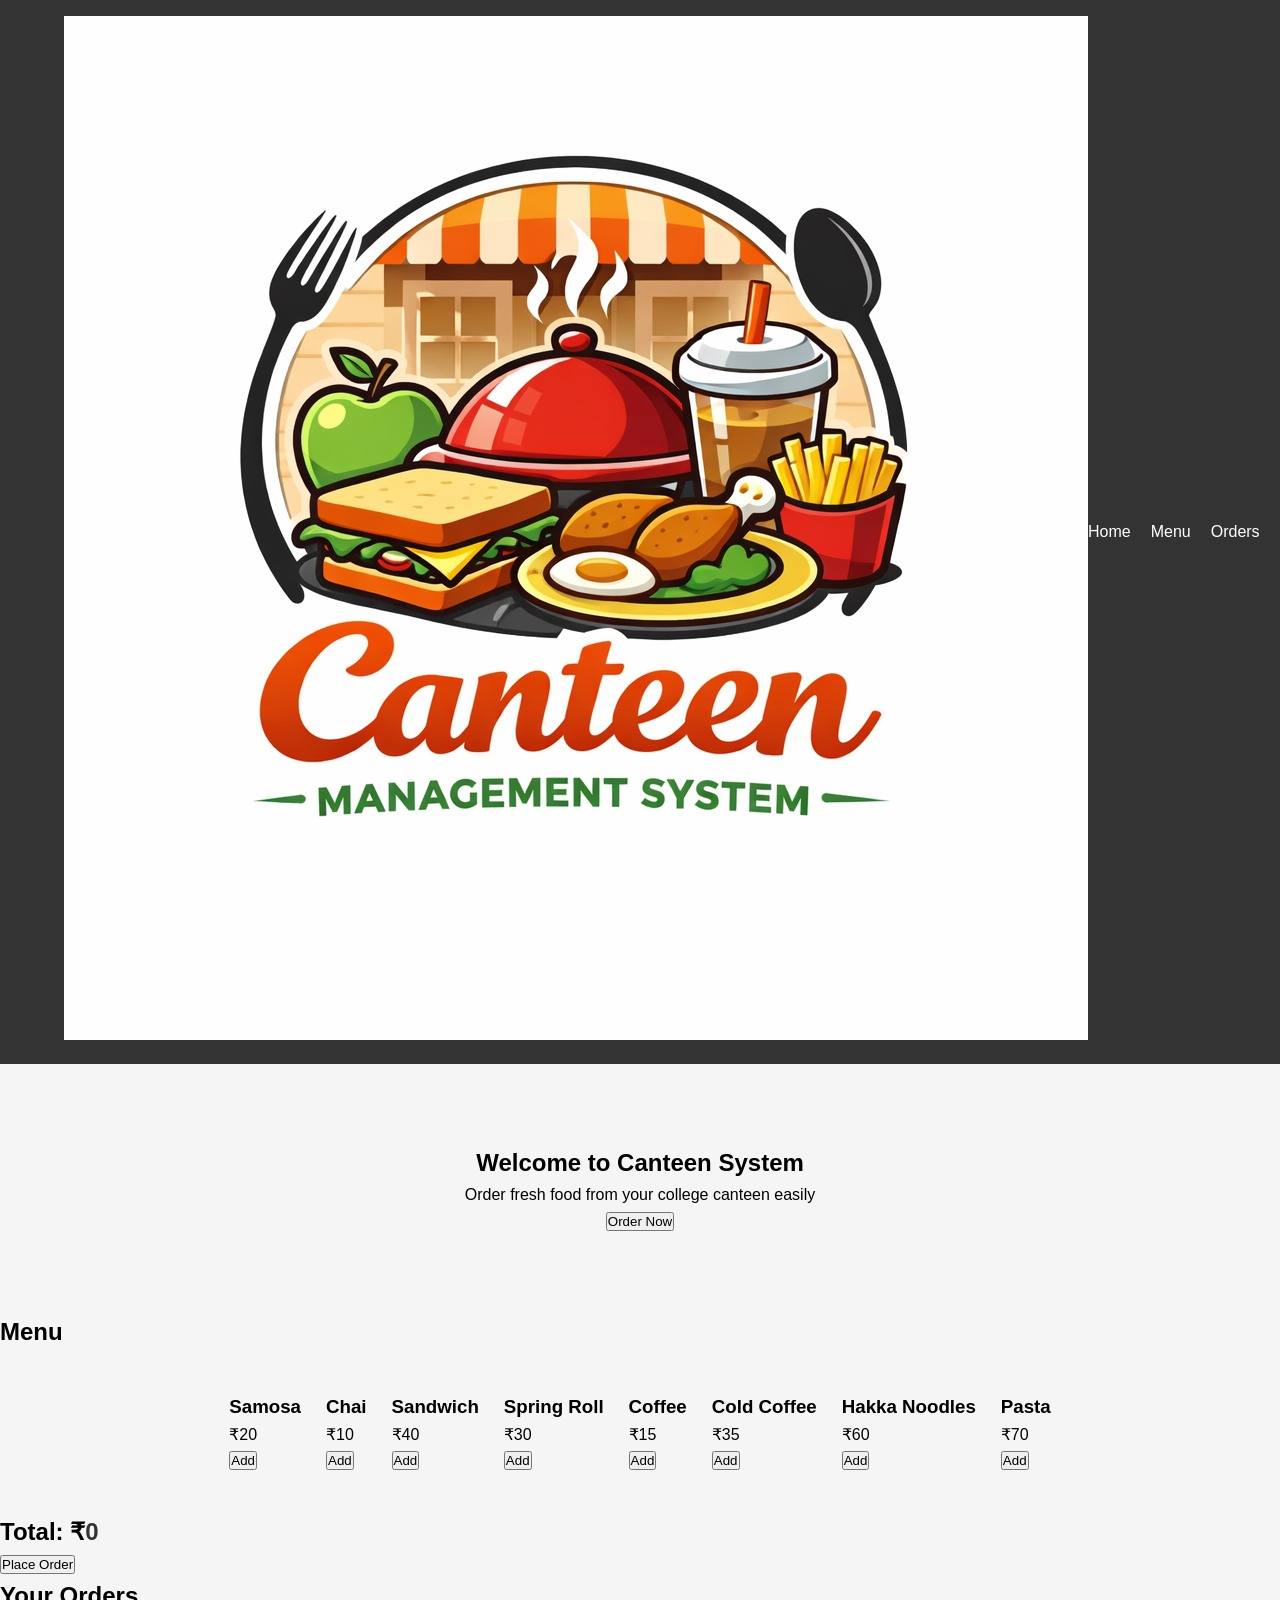
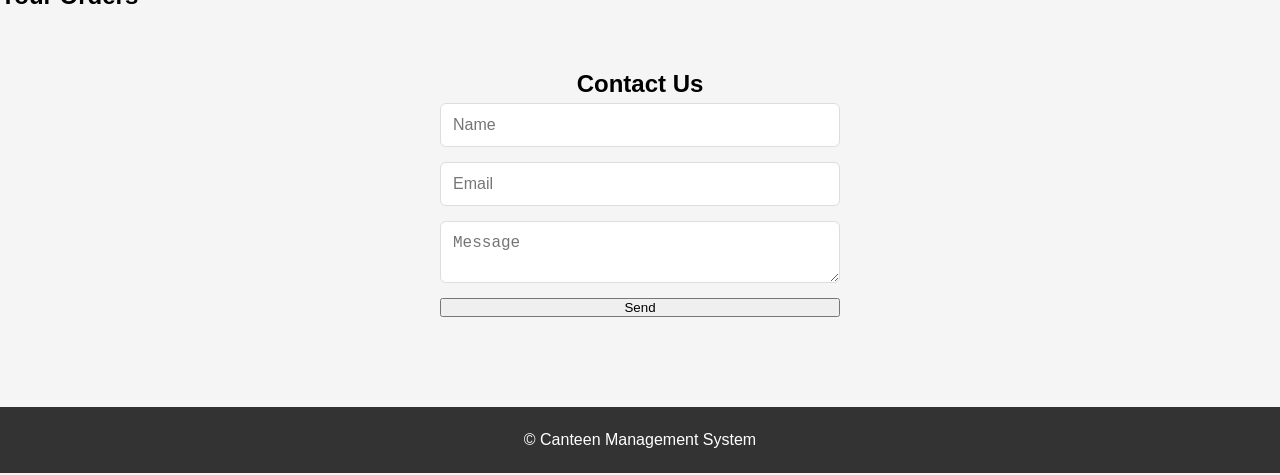
==== commit a9fe77f3: "Refactor index.html structure and content" ====
--- a/index.html
+++ b/index.html
@@ -6,399 +6,145 @@
   <title>Canteen Management System</title>
 
   <link rel="stylesheet" href="style.css" />
-  <link rel="stylesheet" media="screen and (max-width:1170px)" href="Images.css"/>
+  <link rel="stylesheet" media="screen and (max-width:1170px)" href="images.css"/>
 </head>
 
 <body>
 
 <!-- NAVBAR -->
-<ul id="nav-links">
-    <li class="item"><a href="#home">Home</a></li>
-    <li class="item"><a href="#menu">Menu</a></li>
-    <li class="item"><a href="#cart">Cart</a></li>
-    <li class="item"><a href="#orders">Orders</a></li>
-    <li class="item"><a href="#contact">Contact</a></li>
+<nav id="navbar">
+  <div id="logo">
+    <img src="L.png" alt="Canteen Logo">
+  </div>
 
-    <li id="loginLink">
-        <a href="login.html">Login</a>
-    </li>
-
-    <li id="welcomeUser" style="display:none;">
-        <a href="#">Welcome, <span id="usernameDisplay"></span></a>
-    </li>
-
-    <li id="logoutBtn" style="display:none;">
-        <a href="#" onclick="logout()">Logout</a>
-    </li>
-</ul>
+  <ul>
+    <li><a href="#home">Home</a></li>
+    <li><a href="#menu">Menu</a></li>
+    <li><a href="#orders">Orders</a></li>
+    <li><a href="#contact">Contact</a></li>
+  </ul>
+</nav>
 
 <!-- HOME -->
 <section id="home">
-    <h1 class="h-primary">Welcome to Canteen Management System</h1>
-    <p>Order food easily from your college canteen.</p>
-    <button class="btn" onclick="scrollToMenu()">Order Now</button>
+  <h1>Welcome to Canteen System</h1>
+  <p>Order fresh food from your college canteen easily</p>
+  <button onclick="scrollToMenu()">Order Now</button>
 </section>
-
-<!-- SEARCH -->
-<div class="center">
-    <input type="text" id="search" placeholder="Search food..." onkeyup="searchFood()">
-</div>
 
 <!-- MENU -->
 <section id="menu">
-    <h1 class="h-primary center">Menu</h1>
+  <h1>Menu</h1>
 
-    <div class="menu-container">
+  <div class="menu-container">
 
-        <div class="menu-item">
-            <img src="samosa.png" alt="">
-            <h3>Samosa</h3>
-            <p>₹20</p>
-            <button onclick="addToCart('Samosa',20)">Add</button>
-        </div>
+    <div class="item">
+      <h3>Samosa</h3>
+      <p>₹20</p>
+      <button onclick="addToCart('Samosa',20)">Add</button>
+    </div>
 
-        <div class="menu-item">
-            <img src="chai.png" alt="">
-            <h3>Chai</h3>
-            <p>₹10</p>
-            <button onclick="addToCart('Chai',10)">Add</button>
-        </div>
+    <div class="item">
+      <h3>Chai</h3>
+      <p>₹10</p>
+      <button onclick="addToCart('Chai',10)">Add</button>
+    </div>
 
-        <div class="menu-item">
-            <img src="sandwitch.png" alt="">
-            <h3>Sandwich</h3>
-            <p>₹40</p>
-            <button onclick="addToCart('Sandwitch',40)">Add</button>
-        </div>
+    <div class="item">
+      <h3>Sandwich</h3>
+      <p>₹40</p>
+      <button onclick="addToCart('Sandwich',40)">Add</button>
+    </div>
 
-        <div class="menu-item">
-            <img src="HakkaNoodles.png" alt="">
-            <h3>Hakka Noodles</h3>
-            <p>₹60</p>
-            <button onclick="addToCart('Hakka Noodles',60)">Add</button>
-        </div>
+    <div class="item">
+      <h3>Spring Roll</h3>
+      <p>₹30</p>
+      <button onclick="addToCart('Spring Roll',30)">Add</button>
+    </div>
 
-        <div class="menu-item">
-            <img src="SpringRoll.png" alt="">
-            <h3>Spring Roll</h3>
-            <p>₹60</p>
-            <button onclick="addToCart('Spring Roll',60)">Add</button>
-        </div>
+    <div class="item">
+      <h3>Coffee</h3>
+      <p>₹15</p>
+      <button onclick="addToCart('Coffee',15)">Add</button>
+    </div>
 
-        <div class="menu-item">
-            <img src="Coffee.png" alt="">
-            <h3> Hot Coffee</h3>
-            <p>₹20</p>
-            <button onclick="addToCart('Hot Coffee',20)">Add</button>
-        </div>
+    <div class="item">
+      <h3>Cold Coffee</h3>
+      <p>₹35</p>
+      <button onclick="addToCart('Cold Coffee',35)">Add</button>
+    </div>
 
-        <div class="menu-item">
-            <img src="BreadPakora.png" alt="">
-            <h3>Bread Pakora</h3>
-            <p>₹60</p>
-            <button onclick="addToCart('Bread Pakora',60)">Add</button>
-        </div>
+    <div class="item">
+      <h3>Hakka Noodles</h3>
+      <p>₹60</p>
+      <button onclick="addToCart('Hakka Noodles',60)">Add</button>
+    </div>
 
-        <div class="menu-item">
-            <img src="ColdCoffee.png" alt="">
-            <h3>Cold Coffee</h3>
-            <p>₹20</p>
-            <button onclick="addToCart('Cold Coffee',20)">Add</button>
-        </div>
+    <div class="item">
+      <h3>Pasta</h3>
+      <p>₹70</p>
+      <button onclick="addToCart('Pasta',70)">Add</button>
+    </div>
 
-        <div class="menu-item">
-            <img src="FrenchFries.png" alt="">
-            <h3>French Fries</h3>
-            <p>₹40</p>
-            <button onclick="addToCart('French Fries',40)">Add</button>
-        </div>
+  </div>
 
-        <div class="menu-item">
-            <img src="Lemonade.png" alt="">
-            <h3>Lemonade</h3>
-            <p>₹20</p>
-            <button onclick="addToCart('Lemonade',20)">Add</button>
-        </div>
-
-        <div class="menu-item">
-            <img src="Kachori.png" alt="">
-            <h3>Kachori</h3>
-            <p>₹40</p>
-            <button onclick="addToCart('Kachori',40)">Add</button>
-        </div>
-
-        <div class="menu-item">
-            <img src="Pasta.png" alt="">
-            <h3>Pasta</h3>
-            <p>₹60</p>
-            <button onclick="addToCart('Pasta',60)">Add</button>
-        </div>
-
-
-    </div>
-</section>
-
-<!-- CART -->
-<section id="cart">
-    <h1 class="h-primary center">Your Cart</h1>
-
-    <ul id="cart-items" class="center"></ul>
-
-    <h2 class="center">Total: ₹<span id="total">0</span></h2>
-
-    <div class="center">
-        <button class="btn" onclick="placeOrder()">Place Order</button>
-    </div>
+  <h2>Total: ₹<span id="total">0</span></h2>
+  <button onclick="placeOrder()">Place Order</button>
 </section>
 
 <!-- ORDERS -->
 <section id="orders">
-    <h1 class="h-primary center">Order History</h1>
-
-    <div id="order-history" class="center">
-        No orders yet
-    </div>
-</section>
-
-<!-- FEATURED -->
-<section id="featured">
-    <h1 class="h-primary center">Featured Items</h1>
-
-    <div class="menu-container">
-
-        <div class="menu-item">
-            <img src="samosa.png" alt="">
-            <h3>Hot Samosa</h3>
-            <p>Fresh & crispy</p>
-        </div>
-
-        <div class="menu-item">
-            <img src="sandwitch.png" alt="">
-            <h3>Grilled Sandwich</h3>
-            <p>Cheesy delight</p>
-        </div>
-
-        <div class="menu-item">
-            <img src="chai.png" alt="">
-            <h3>Special Chai</h3>
-            <p>Refreshing drink</p>
-        </div>
-             
-        <div class="menu-item">
-            <img src="HakkaNoodles.png" alt="">
-            <h3>Hakka Noodles</h3>
-            <p>Tasty and Flavorful</p>
-        </div>
-
-        <div class="menu-item">
-            <img src="SpringRoll.png" alt="">
-            <h3>Spring Roll</h3>
-            <p>Crunchy & Flavorful Snack</p>
-        </div>
-
-        <div class="menu-item">
-            <img src="Coffee.png" alt="">
-            <h3>Coffee</h3>
-            <p>Hot Coffee</p>
-        </div>
-
-        <div class="menu-item">
-            <img src="BreadPakora.png" alt="">
-            <h3>Bread Pakora</h3>
-            <p>Crispy Delight</p>
-        </div>
-
-        <div class="menu-item">
-            <img src="ColdCoffee.png" alt="">
-            <h3>Cold Coffee</h3>
-            <p>Cool Brew</p>
-        </div>
-
-        <div class="menu-item">
-            <img src="FrenchFries.png" alt="">
-            <h3>French Fries</h3>
-            <p>Crispy & golden perfection</p>
-        </div>
-
-        <div class="menu-item">
-            <img src="Lemonade.png" alt="">
-            <h3>Lemonade</h3>
-            <p>Fresh Refreshment</p>
-        </div>
-
-        <div class="menu-item">
-            <img src="Kachori.png" alt="">
-            <h3>Kachori</h3>
-            <p>Crispy Snack</p>
-        </div>
-
-        <div class="menu-item">
-            <img src="Pasta.png" alt="">
-            <h3>Pasta</h3>
-            <p>Delicious</p>
-        </div>
-
-
-    </div>
+  <h1>Your Orders</h1>
+  <div id="orderList"></div>
 </section>
 
 <!-- CONTACT -->
 <section id="contact">
-    <h1 class="h-primary center">Contact Us</h1>
+  <h1>Contact Us</h1>
 
-    <div id="contact-box">
-        <form action="contact.php" method="POST">
-
-            <div class="form-group">
-                <label>Name</label>
-                <input type="text" name="name" required>
-            </div>
-
-            <div class="form-group">
-                <label>Email</label>
-                <input type="email" name="email" required>
-            </div>
-
-            <div class="form-group">
-                <label>Phone</label>
-                <input type="text" name="phone" required>
-            </div>
-
-            <div class="form-group">
-                <label>Message</label>
-                <textarea name="message"></textarea>
-            </div>
-
-            <button type="submit" class="btn">Submit</button>
-
-        </form>
-    </div>
+  <form>
+    <input type="text" placeholder="Name" required>
+    <input type="email" placeholder="Email" required>
+    <textarea placeholder="Message"></textarea>
+    <button type="submit">Send</button>
+  </form>
 </section>
 
 <!-- FOOTER -->
 <footer>
-    <div class="center">
-        © 2026 Canteen Management System | All Rights Reserved
-    </div>
+  <p>© Canteen Management System</p>
 </footer>
 
 <!-- JAVASCRIPT -->
 <script>
+let total = 0;
 let cart = [];
-let total = 0;
-let orders = [];
 
-// Add to cart
 function addToCart(item, price) {
-    cart.push({item, price});
-    total += price;
-    updateCart();
+  total += price;
+  cart.push(item);
+
+  document.getElementById("total").innerText = total;
 }
 
-// Update cart UI
-function updateCart() {
-    let cartList = document.getElementById("cart-items");
-    cartList.innerHTML = "";
+function placeOrder() {
+  if (cart.length === 0) {
+    alert("Cart is empty!");
+    return;
+  }
 
-    cart.forEach((c) => {
-        let li = document.createElement("li");
-        li.innerText = c.item + " - ₹" + c.price;
-        cartList.appendChild(li);
-    });
+  document.getElementById("orderList").innerHTML =
+    "<p>Order Placed: " + cart.join(", ") + "</p>";
 
-    document.getElementById("total").innerText = total;
+  alert("Order Placed Successfully!");
+  
+  cart = [];
+  total = 0;
+  document.getElementById("total").innerText = 0;
 }
 
-// Place order
-function placeOrder() {
-    if (cart.length === 0) {
-        alert("Cart is empty!");
-        return;
-    }
-
-    fetch("place_order.php", {
-        method: "POST",
-        headers: {
-            "Content-Type": "application/json"
-        },
-        body: JSON.stringify({
-            items: cart,
-            total: total
-        })
-    })
-    .then(res => res.json())
-    .then(data => {
-        alert("Order Placed! ID: " + data.order_id);
-
-        cart = [];
-        total = 0;
-        updateCart();
-    })
-    .catch(err => {
-        console.error(err);
-        alert("Error placing order");
-    });
-}
-
-// Update order history
-function updateOrders() {
-    let div = document.getElementById("order-history");
-
-    if (orders.length === 0) {
-        div.innerHTML = "No orders yet";
-        return;
-    }
-
-    let content = "";
-    orders.forEach(o => {
-        content += `<p>Order #${o.id} - ₹${o.total}</p>`;
-    });
-
-    div.innerHTML = content;
-}
-
-// Search function
-function searchFood() {
-    let input = document.getElementById("search").value.toLowerCase();
-    let items = document.getElementsByClassName("menu-item");
-
-    for (let i = 0; i < items.length; i++) {
-        let text = items[i].innerText.toLowerCase();
-        items[i].style.display = text.includes(input) ? "" : "none";
-    }
-}
-
-// Scroll
 function scrollToMenu() {
-    document.getElementById("menu").scrollIntoView({behavior: "smooth"});
-}
-</script>
-
-<script>
-window.onload = function () {
-
-    const username = localStorage.getItem("username");
-
-    if (username) {
-
-        document.getElementById("loginLink").style.display = "none";
-
-        document.getElementById("welcomeUser").style.display = "block";
-
-        document.getElementById("logoutBtn").style.display = "block";
-
-        document.getElementById("usernameDisplay").innerText = username;
-    }
-};
-
-function logout() {
-
-    localStorage.removeItem("username");
-    localStorage.removeItem("email");
-
-    alert("Logged out successfully!");
-
-    window.location.reload();
+  document.getElementById("menu").scrollIntoView({behavior: "smooth"});
 }
 </script>
 
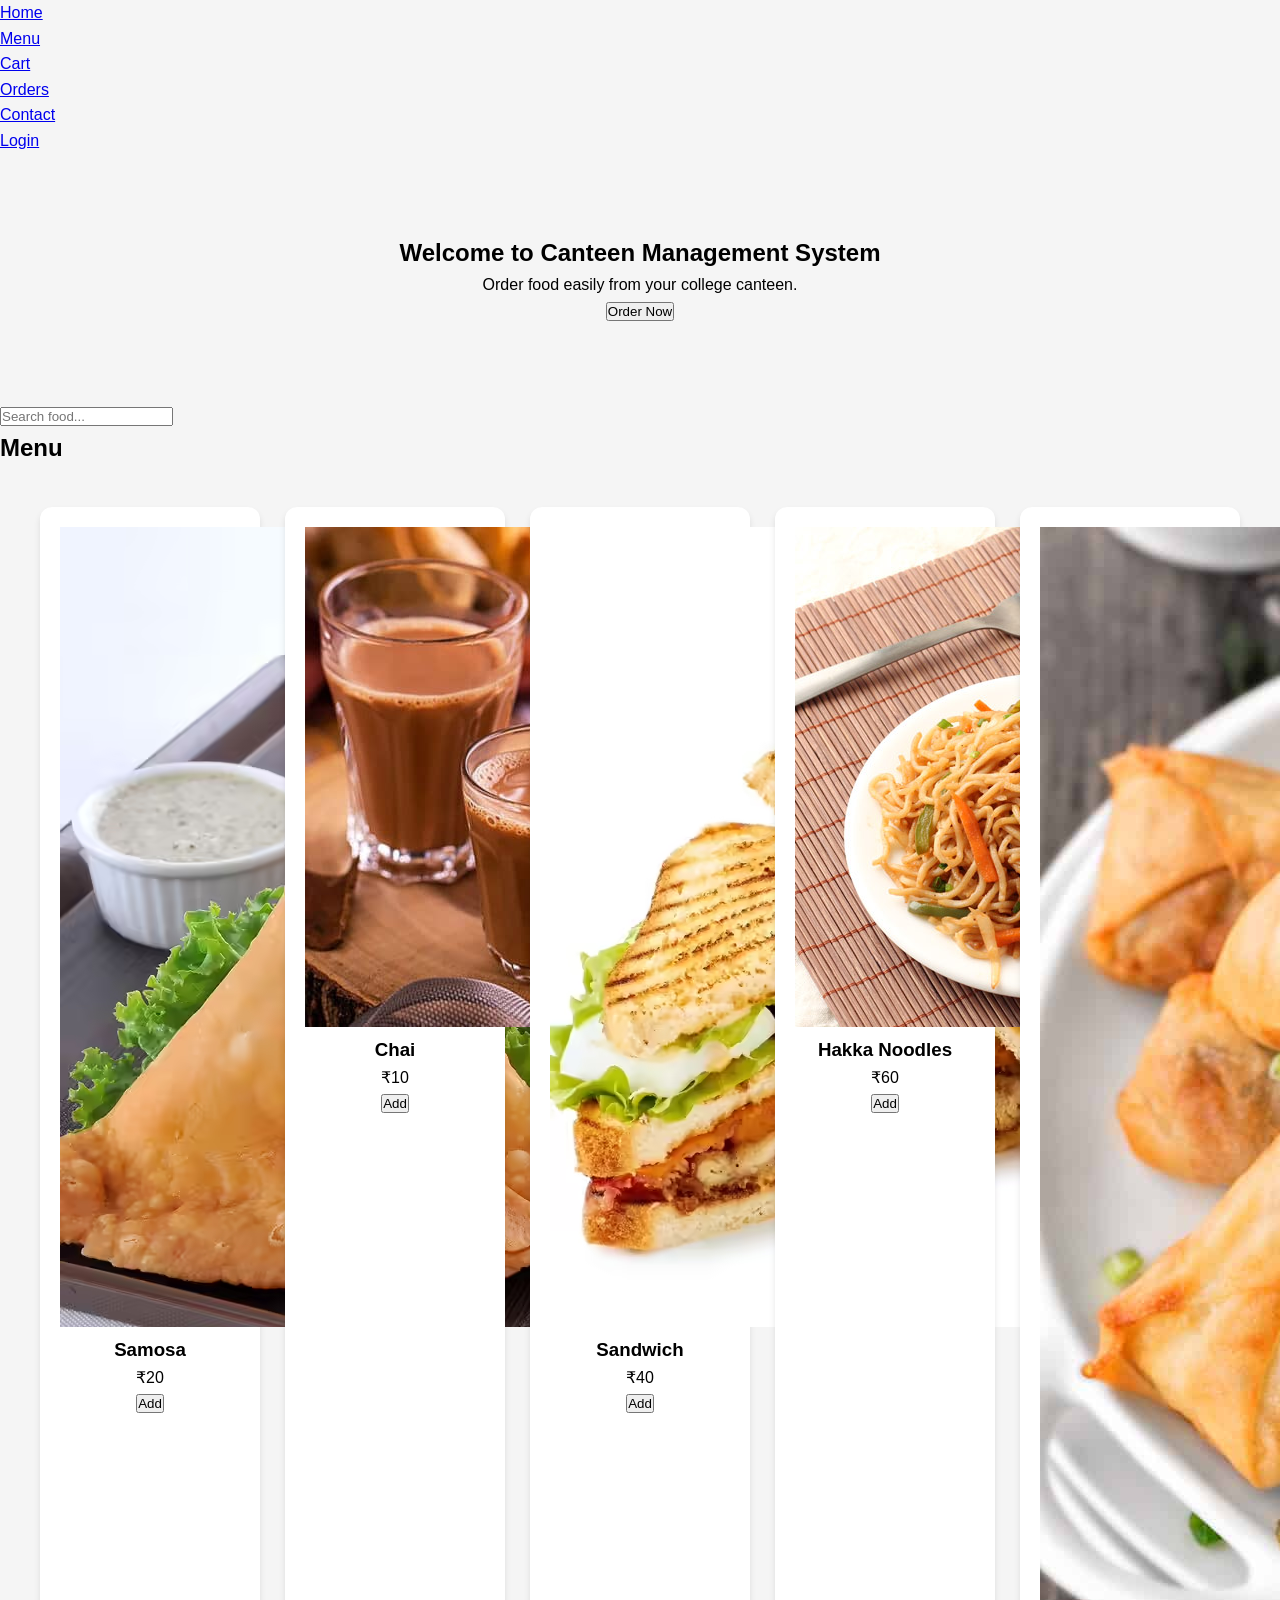
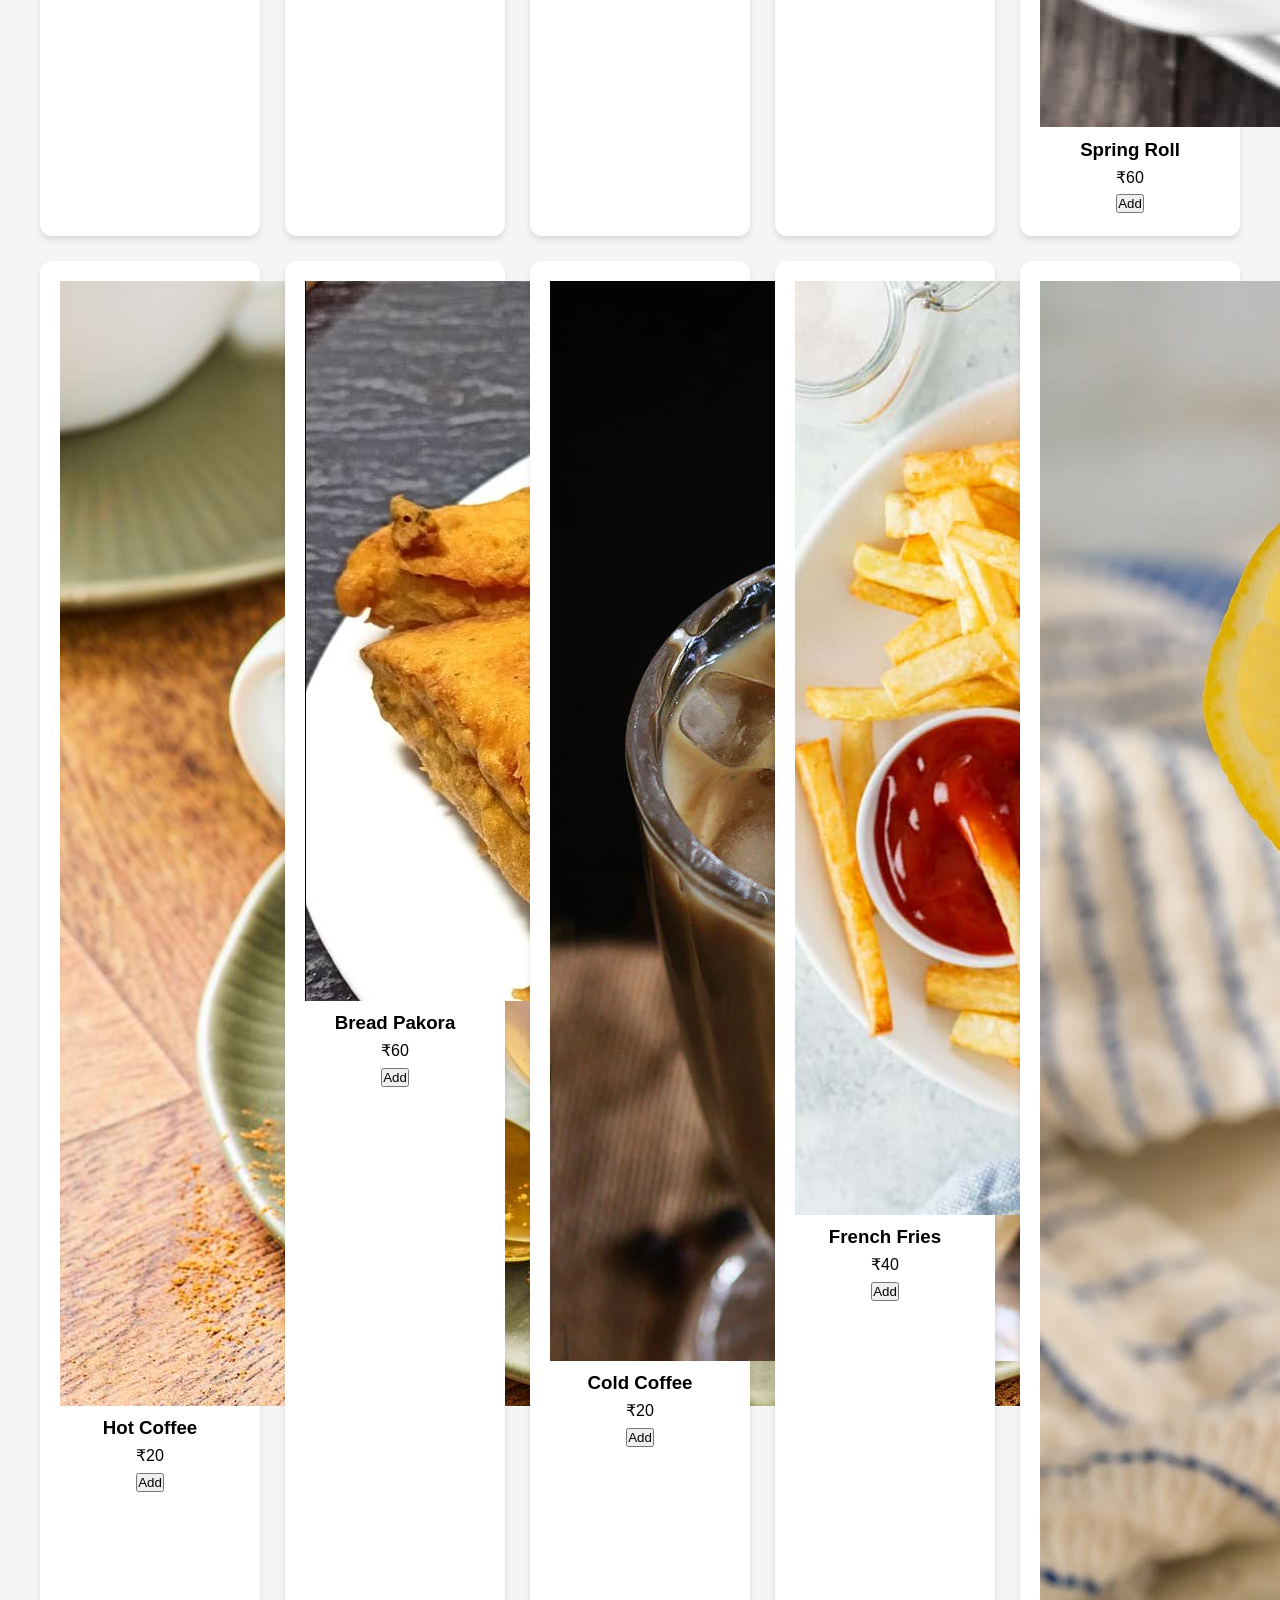
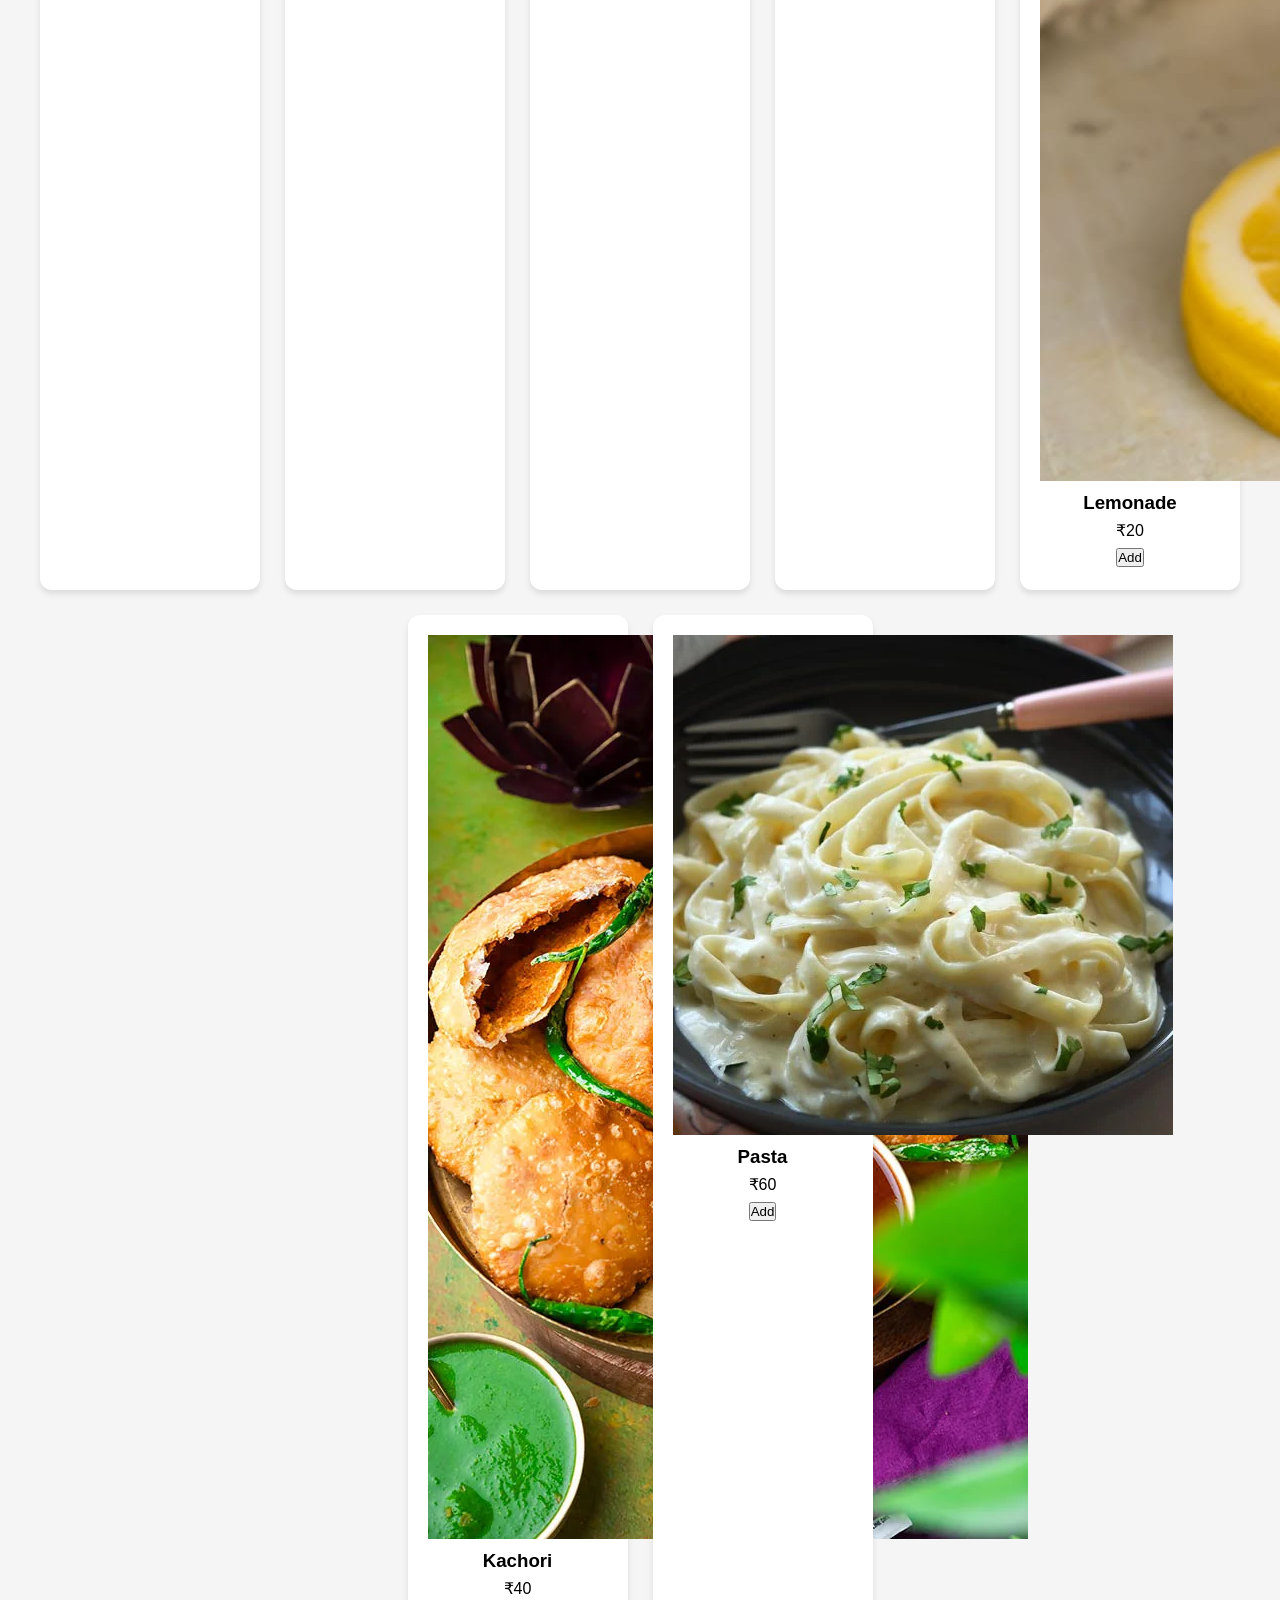
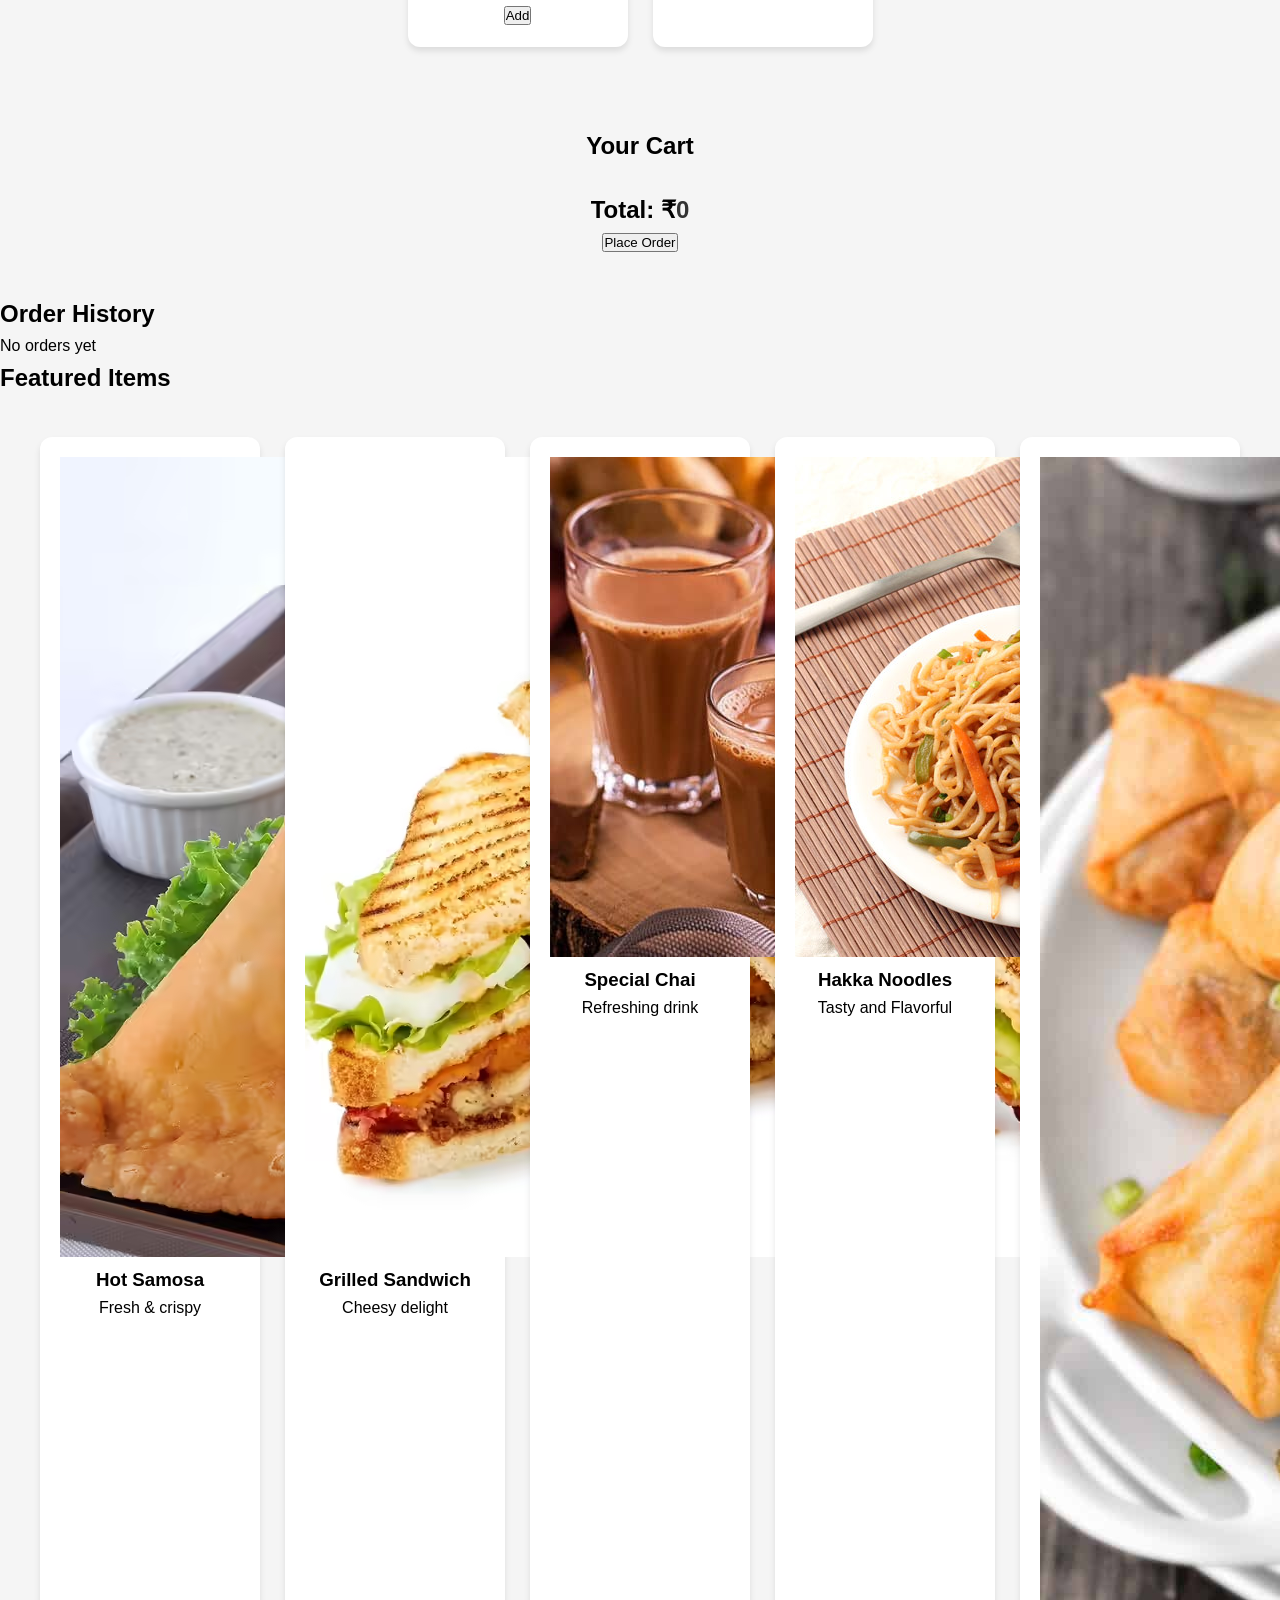
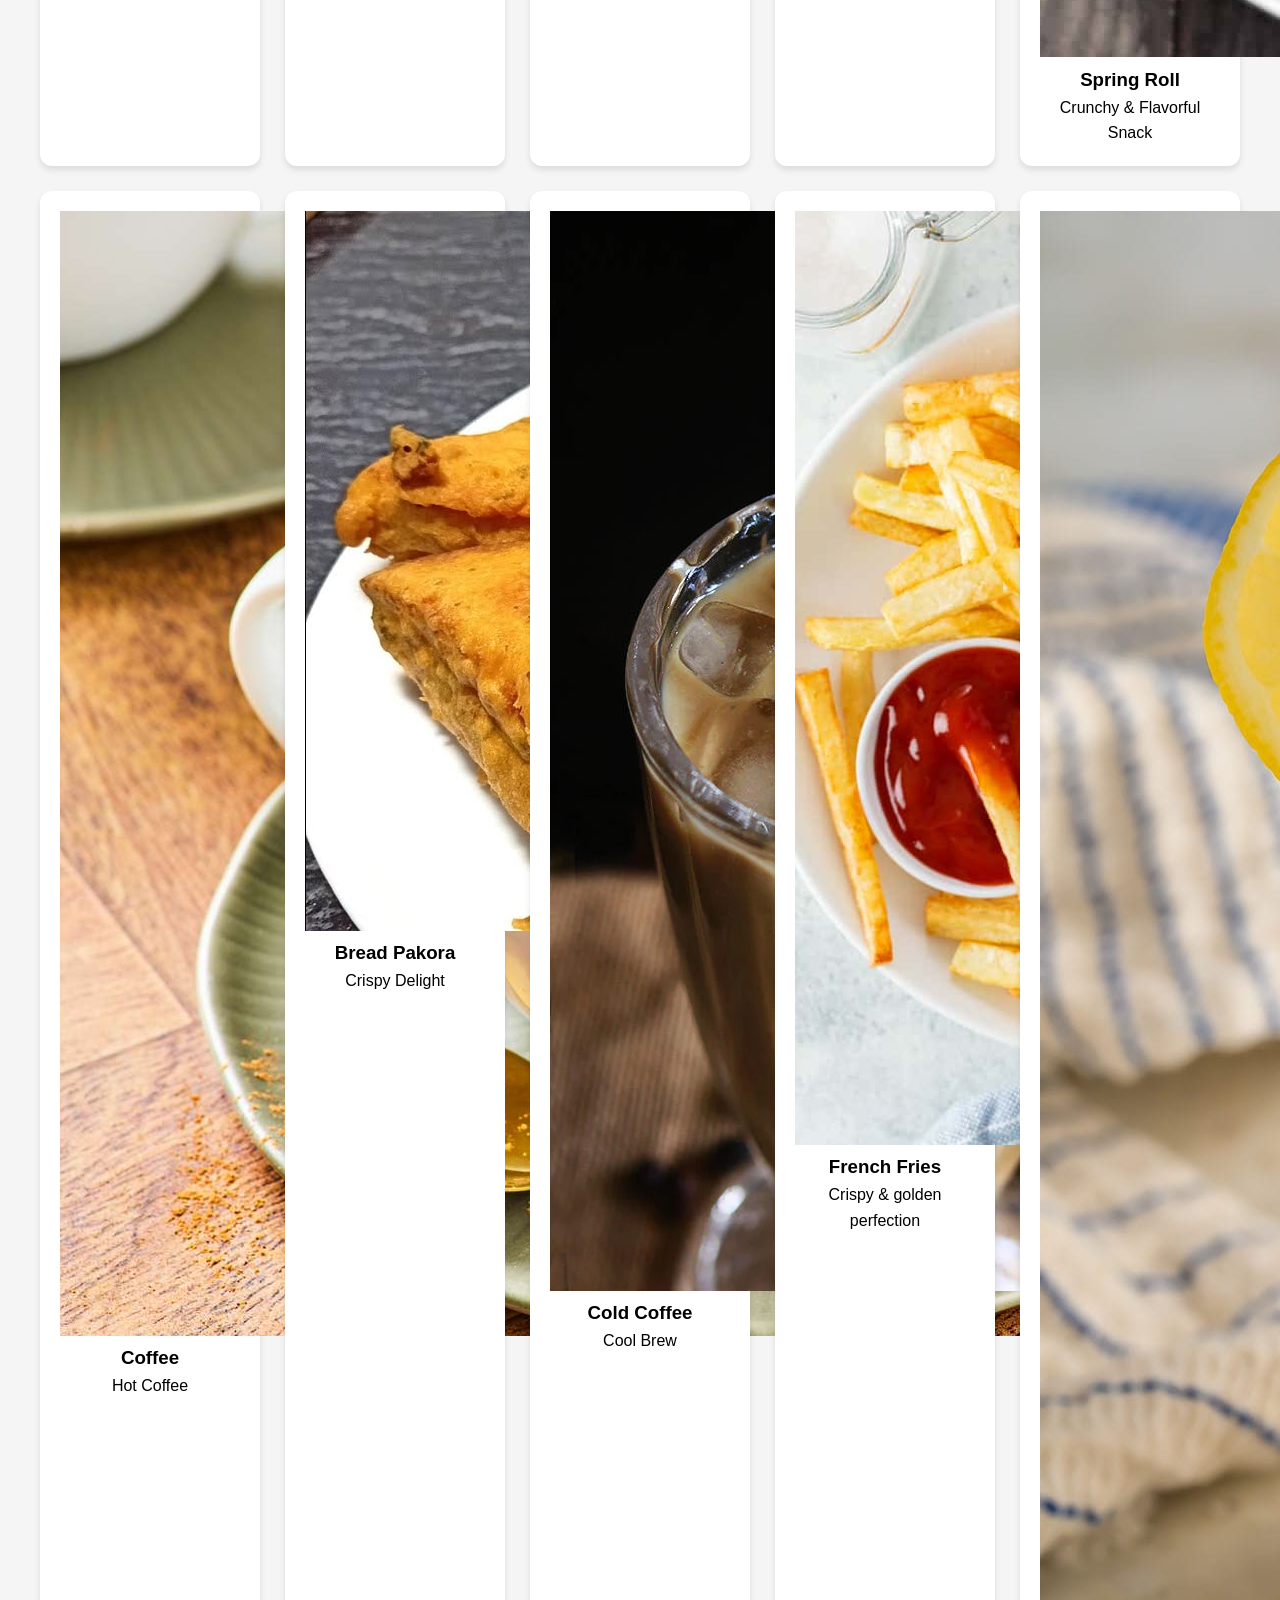
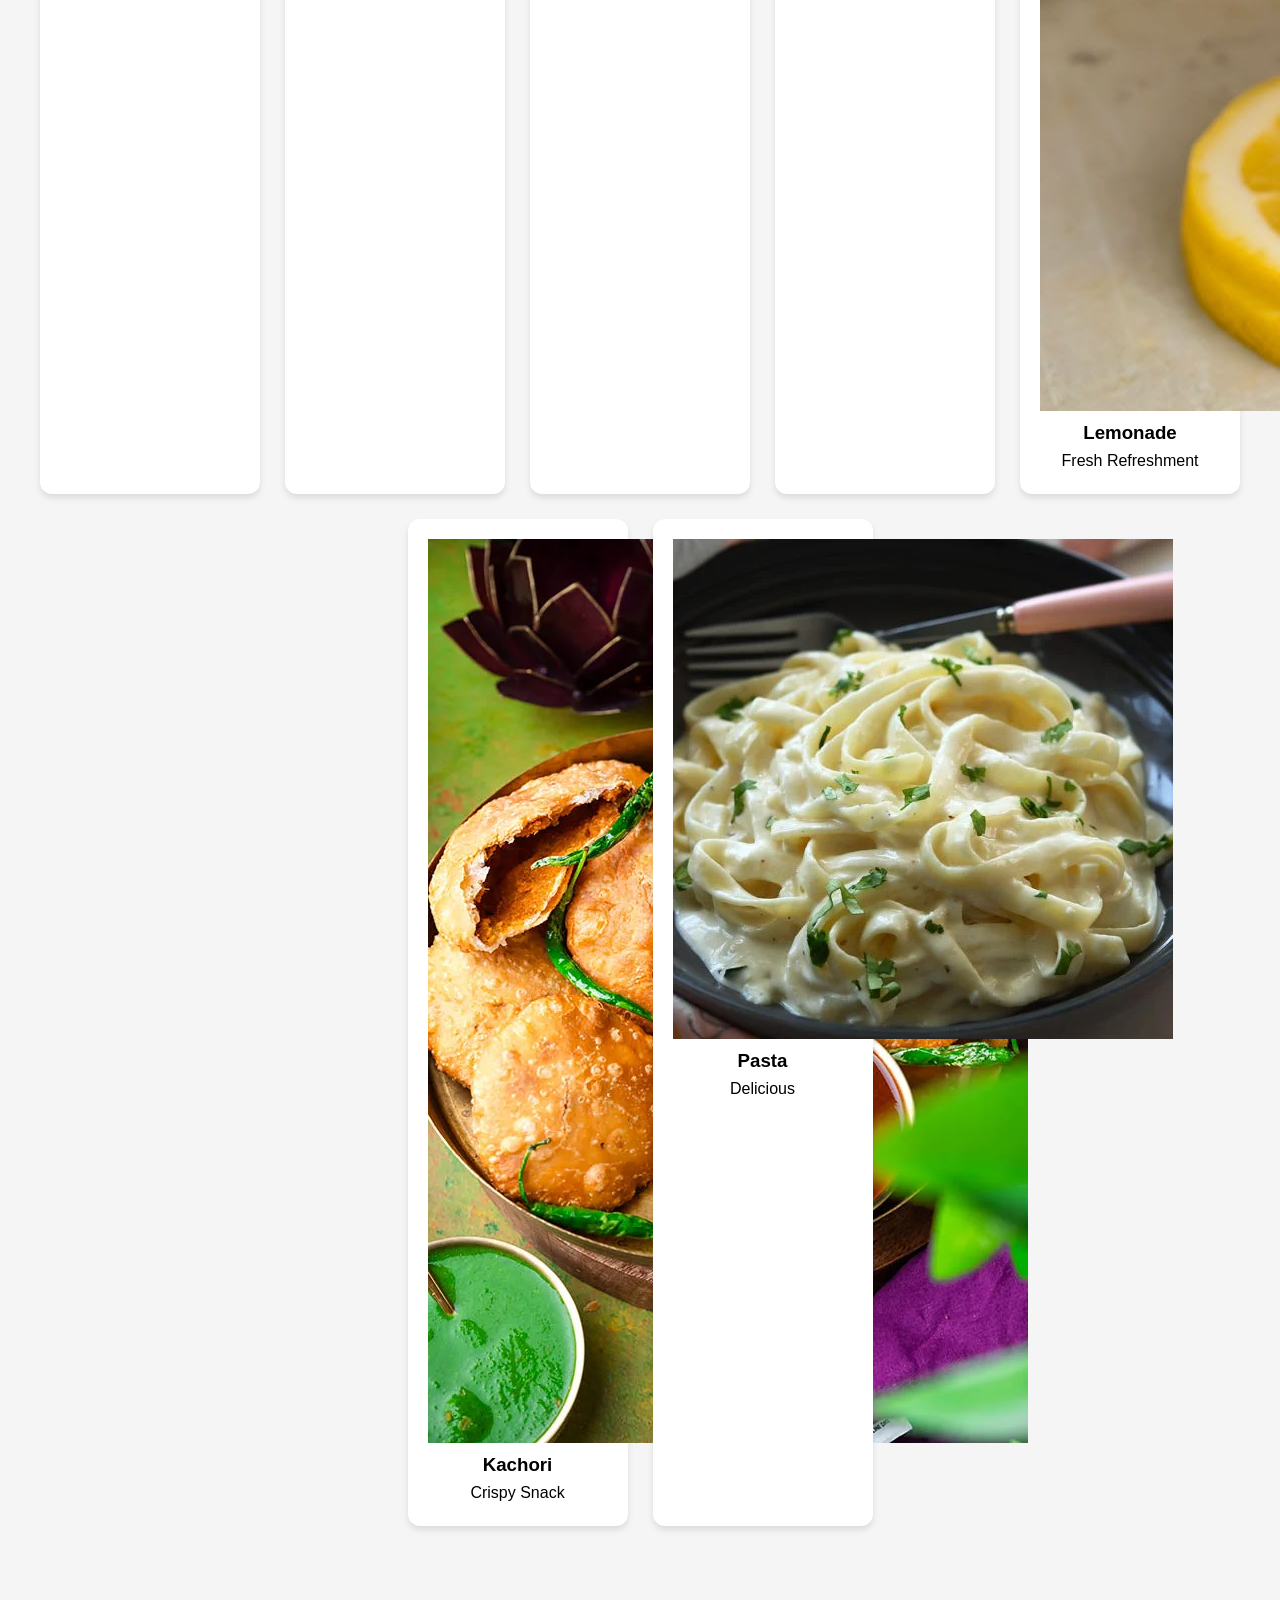
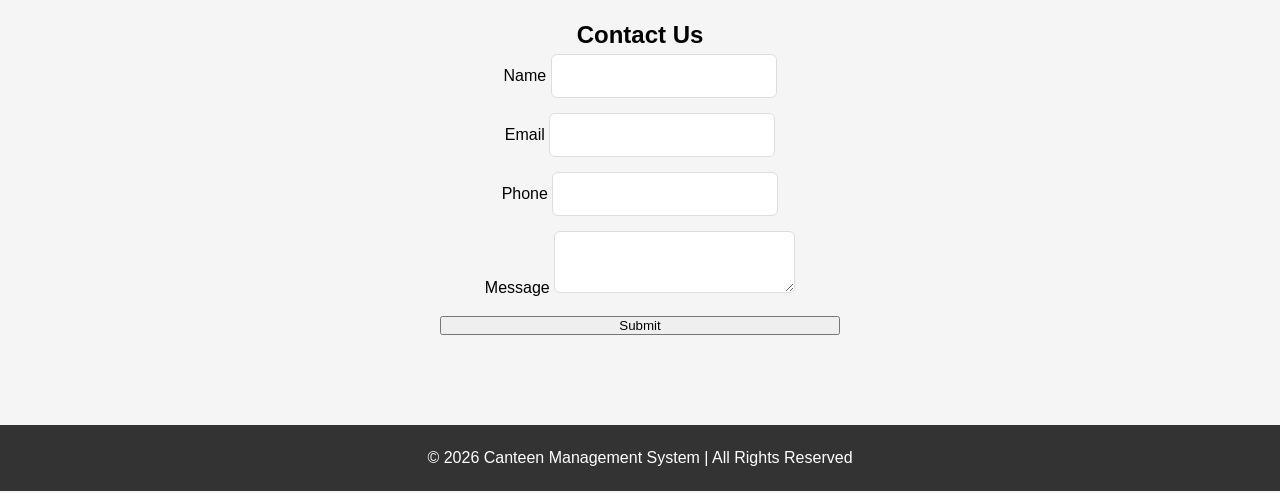
==== commit d5b96009: "Revise index.html for enhanced functionality and layout Updated the HTML structure and enhanced the " ====
--- a/index.html
+++ b/index.html
@@ -6,145 +6,399 @@
   <title>Canteen Management System</title>
 
   <link rel="stylesheet" href="style.css" />
-  <link rel="stylesheet" media="screen and (max-width:1170px)" href="images.css"/>
+  <link rel="stylesheet" media="screen and (max-width:1170px)" href="Images.css"/>
 </head>
 
 <body>
 
 <!-- NAVBAR -->
-<nav id="navbar">
-  <div id="logo">
-    <img src="L.png" alt="Canteen Logo">
-  </div>
-
-  <ul>
-    <li><a href="#home">Home</a></li>
-    <li><a href="#menu">Menu</a></li>
-    <li><a href="#orders">Orders</a></li>
-    <li><a href="#contact">Contact</a></li>
-  </ul>
-</nav>
+<ul id="nav-links">
+    <li class="item"><a href="#home">Home</a></li>
+    <li class="item"><a href="#menu">Menu</a></li>
+    <li class="item"><a href="#cart">Cart</a></li>
+    <li class="item"><a href="#orders">Orders</a></li>
+    <li class="item"><a href="#contact">Contact</a></li>
+
+    <li id="loginLink">
+        <a href="login.html">Login</a>
+    </li>
+
+    <li id="welcomeUser" style="display:none;">
+        <a href="#">Welcome, <span id="usernameDisplay"></span></a>
+    </li>
+
+    <li id="logoutBtn" style="display:none;">
+        <a href="#" onclick="logout()">Logout</a>
+    </li>
+</ul>
 
 <!-- HOME -->
 <section id="home">
-  <h1>Welcome to Canteen System</h1>
-  <p>Order fresh food from your college canteen easily</p>
-  <button onclick="scrollToMenu()">Order Now</button>
-</section>
+    <h1 class="h-primary">Welcome to Canteen Management System</h1>
+    <p>Order food easily from your college canteen.</p>
+    <button class="btn" onclick="scrollToMenu()">Order Now</button>
+</section>
+
+<!-- SEARCH -->
+<div class="center">
+    <input type="text" id="search" placeholder="Search food..." onkeyup="searchFood()">
+</div>
 
 <!-- MENU -->
 <section id="menu">
-  <h1>Menu</h1>
-
-  <div class="menu-container">
-
-    <div class="item">
-      <h3>Samosa</h3>
-      <p>₹20</p>
-      <button onclick="addToCart('Samosa',20)">Add</button>
-    </div>
-
-    <div class="item">
-      <h3>Chai</h3>
-      <p>₹10</p>
-      <button onclick="addToCart('Chai',10)">Add</button>
-    </div>
-
-    <div class="item">
-      <h3>Sandwich</h3>
-      <p>₹40</p>
-      <button onclick="addToCart('Sandwich',40)">Add</button>
-    </div>
-
-    <div class="item">
-      <h3>Spring Roll</h3>
-      <p>₹30</p>
-      <button onclick="addToCart('Spring Roll',30)">Add</button>
-    </div>
-
-    <div class="item">
-      <h3>Coffee</h3>
-      <p>₹15</p>
-      <button onclick="addToCart('Coffee',15)">Add</button>
-    </div>
-
-    <div class="item">
-      <h3>Cold Coffee</h3>
-      <p>₹35</p>
-      <button onclick="addToCart('Cold Coffee',35)">Add</button>
-    </div>
-
-    <div class="item">
-      <h3>Hakka Noodles</h3>
-      <p>₹60</p>
-      <button onclick="addToCart('Hakka Noodles',60)">Add</button>
-    </div>
-
-    <div class="item">
-      <h3>Pasta</h3>
-      <p>₹70</p>
-      <button onclick="addToCart('Pasta',70)">Add</button>
-    </div>
-
-  </div>
-
-  <h2>Total: ₹<span id="total">0</span></h2>
-  <button onclick="placeOrder()">Place Order</button>
+    <h1 class="h-primary center">Menu</h1>
+
+    <div class="menu-container">
+
+        <div class="menu-item">
+            <img src="samosa.png" alt="">
+            <h3>Samosa</h3>
+            <p>₹20</p>
+            <button onclick="addToCart('Samosa',20)">Add</button>
+        </div>
+
+        <div class="menu-item">
+            <img src="chai.png" alt="">
+            <h3>Chai</h3>
+            <p>₹10</p>
+            <button onclick="addToCart('Chai',10)">Add</button>
+        </div>
+
+        <div class="menu-item">
+            <img src="sandwitch.png" alt="">
+            <h3>Sandwich</h3>
+            <p>₹40</p>
+            <button onclick="addToCart('Sandwitch',40)">Add</button>
+        </div>
+
+        <div class="menu-item">
+            <img src="HakkaNoodles.png" alt="">
+            <h3>Hakka Noodles</h3>
+            <p>₹60</p>
+            <button onclick="addToCart('Hakka Noodles',60)">Add</button>
+        </div>
+
+        <div class="menu-item">
+            <img src="SpringRoll.png" alt="">
+            <h3>Spring Roll</h3>
+            <p>₹60</p>
+            <button onclick="addToCart('Spring Roll',60)">Add</button>
+        </div>
+
+        <div class="menu-item">
+            <img src="Coffee.png" alt="">
+            <h3> Hot Coffee</h3>
+            <p>₹20</p>
+            <button onclick="addToCart('Hot Coffee',20)">Add</button>
+        </div>
+
+        <div class="menu-item">
+            <img src="BreadPakora.png" alt="">
+            <h3>Bread Pakora</h3>
+            <p>₹60</p>
+            <button onclick="addToCart('Bread Pakora',60)">Add</button>
+        </div>
+
+        <div class="menu-item">
+            <img src="ColdCoffee.png" alt="">
+            <h3>Cold Coffee</h3>
+            <p>₹20</p>
+            <button onclick="addToCart('Cold Coffee',20)">Add</button>
+        </div>
+
+        <div class="menu-item">
+            <img src="FrenchFries.png" alt="">
+            <h3>French Fries</h3>
+            <p>₹40</p>
+            <button onclick="addToCart('French Fries',40)">Add</button>
+        </div>
+
+        <div class="menu-item">
+            <img src="Lemonade.png" alt="">
+            <h3>Lemonade</h3>
+            <p>₹20</p>
+            <button onclick="addToCart('Lemonade',20)">Add</button>
+        </div>
+
+        <div class="menu-item">
+            <img src="Kachori.png" alt="">
+            <h3>Kachori</h3>
+            <p>₹40</p>
+            <button onclick="addToCart('Kachori',40)">Add</button>
+        </div>
+
+        <div class="menu-item">
+            <img src="Pasta.png" alt="">
+            <h3>Pasta</h3>
+            <p>₹60</p>
+            <button onclick="addToCart('Pasta',60)">Add</button>
+        </div>
+
+
+    </div>
+</section>
+
+<!-- CART -->
+<section id="cart">
+    <h1 class="h-primary center">Your Cart</h1>
+
+    <ul id="cart-items" class="center"></ul>
+
+    <h2 class="center">Total: ₹<span id="total">0</span></h2>
+
+    <div class="center">
+        <button class="btn" onclick="placeOrder()">Place Order</button>
+    </div>
 </section>
 
 <!-- ORDERS -->
 <section id="orders">
-  <h1>Your Orders</h1>
-  <div id="orderList"></div>
+    <h1 class="h-primary center">Order History</h1>
+
+    <div id="order-history" class="center">
+        No orders yet
+    </div>
+</section>
+
+<!-- FEATURED -->
+<section id="featured">
+    <h1 class="h-primary center">Featured Items</h1>
+
+    <div class="menu-container">
+
+        <div class="menu-item">
+            <img src="samosa.png" alt="">
+            <h3>Hot Samosa</h3>
+            <p>Fresh & crispy</p>
+        </div>
+
+        <div class="menu-item">
+            <img src="sandwitch.png" alt="">
+            <h3>Grilled Sandwich</h3>
+            <p>Cheesy delight</p>
+        </div>
+
+        <div class="menu-item">
+            <img src="chai.png" alt="">
+            <h3>Special Chai</h3>
+            <p>Refreshing drink</p>
+        </div>
+             
+        <div class="menu-item">
+            <img src="HakkaNoodles.png" alt="">
+            <h3>Hakka Noodles</h3>
+            <p>Tasty and Flavorful</p>
+        </div>
+
+        <div class="menu-item">
+            <img src="SpringRoll.png" alt="">
+            <h3>Spring Roll</h3>
+            <p>Crunchy & Flavorful Snack</p>
+        </div>
+
+        <div class="menu-item">
+            <img src="Coffee.png" alt="">
+            <h3>Coffee</h3>
+            <p>Hot Coffee</p>
+        </div>
+
+        <div class="menu-item">
+            <img src="BreadPakora.png" alt="">
+            <h3>Bread Pakora</h3>
+            <p>Crispy Delight</p>
+        </div>
+
+        <div class="menu-item">
+            <img src="ColdCoffee.png" alt="">
+            <h3>Cold Coffee</h3>
+            <p>Cool Brew</p>
+        </div>
+
+        <div class="menu-item">
+            <img src="FrenchFries.png" alt="">
+            <h3>French Fries</h3>
+            <p>Crispy & golden perfection</p>
+        </div>
+
+        <div class="menu-item">
+            <img src="Lemonade.png" alt="">
+            <h3>Lemonade</h3>
+            <p>Fresh Refreshment</p>
+        </div>
+
+        <div class="menu-item">
+            <img src="Kachori.png" alt="">
+            <h3>Kachori</h3>
+            <p>Crispy Snack</p>
+        </div>
+
+        <div class="menu-item">
+            <img src="Pasta.png" alt="">
+            <h3>Pasta</h3>
+            <p>Delicious</p>
+        </div>
+
+
+    </div>
 </section>
 
 <!-- CONTACT -->
 <section id="contact">
-  <h1>Contact Us</h1>
-
-  <form>
-    <input type="text" placeholder="Name" required>
-    <input type="email" placeholder="Email" required>
-    <textarea placeholder="Message"></textarea>
-    <button type="submit">Send</button>
-  </form>
+    <h1 class="h-primary center">Contact Us</h1>
+
+    <div id="contact-box">
+        <form action="contact.php" method="POST">
+
+            <div class="form-group">
+                <label>Name</label>
+                <input type="text" name="name" required>
+            </div>
+
+            <div class="form-group">
+                <label>Email</label>
+                <input type="email" name="email" required>
+            </div>
+
+            <div class="form-group">
+                <label>Phone</label>
+                <input type="text" name="phone" required>
+            </div>
+
+            <div class="form-group">
+                <label>Message</label>
+                <textarea name="message"></textarea>
+            </div>
+
+            <button type="submit" class="btn">Submit</button>
+
+        </form>
+    </div>
 </section>
 
 <!-- FOOTER -->
 <footer>
-  <p>© Canteen Management System</p>
+    <div class="center">
+        © 2026 Canteen Management System | All Rights Reserved
+    </div>
 </footer>
 
 <!-- JAVASCRIPT -->
 <script>
+let cart = [];
 let total = 0;
-let cart = [];
-
+let orders = [];
+
+// Add to cart
 function addToCart(item, price) {
-  total += price;
-  cart.push(item);
-
-  document.getElementById("total").innerText = total;
-}
-
+    cart.push({item, price});
+    total += price;
+    updateCart();
+}
+
+// Update cart UI
+function updateCart() {
+    let cartList = document.getElementById("cart-items");
+    cartList.innerHTML = "";
+
+    cart.forEach((c) => {
+        let li = document.createElement("li");
+        li.innerText = c.item + " - ₹" + c.price;
+        cartList.appendChild(li);
+    });
+
+    document.getElementById("total").innerText = total;
+}
+
+// Place order
 function placeOrder() {
-  if (cart.length === 0) {
-    alert("Cart is empty!");
-    return;
-  }
-
-  document.getElementById("orderList").innerHTML =
-    "<p>Order Placed: " + cart.join(", ") + "</p>";
-
-  alert("Order Placed Successfully!");
-  
-  cart = [];
-  total = 0;
-  document.getElementById("total").innerText = 0;
-}
-
+    if (cart.length === 0) {
+        alert("Cart is empty!");
+        return;
+    }
+
+    fetch("place_order.php", {
+        method: "POST",
+        headers: {
+            "Content-Type": "application/json"
+        },
+        body: JSON.stringify({
+            items: cart,
+            total: total
+        })
+    })
+    .then(res => res.json())
+    .then(data => {
+        alert("Order Placed! ID: " + data.order_id);
+
+        cart = [];
+        total = 0;
+        updateCart();
+    })
+    .catch(err => {
+        console.error(err);
+        alert("Error placing order");
+    });
+}
+
+// Update order history
+function updateOrders() {
+    let div = document.getElementById("order-history");
+
+    if (orders.length === 0) {
+        div.innerHTML = "No orders yet";
+        return;
+    }
+
+    let content = "";
+    orders.forEach(o => {
+        content += `<p>Order #${o.id} - ₹${o.total}</p>`;
+    });
+
+    div.innerHTML = content;
+}
+
+// Search function
+function searchFood() {
+    let input = document.getElementById("search").value.toLowerCase();
+    let items = document.getElementsByClassName("menu-item");
+
+    for (let i = 0; i < items.length; i++) {
+        let text = items[i].innerText.toLowerCase();
+        items[i].style.display = text.includes(input) ? "" : "none";
+    }
+}
+
+// Scroll
 function scrollToMenu() {
-  document.getElementById("menu").scrollIntoView({behavior: "smooth"});
+    document.getElementById("menu").scrollIntoView({behavior: "smooth"});
+}
+</script>
+
+<script>
+window.onload = function () {
+
+    const username = localStorage.getItem("username");
+
+    if (username) {
+
+        document.getElementById("loginLink").style.display = "none";
+
+        document.getElementById("welcomeUser").style.display = "block";
+
+        document.getElementById("logoutBtn").style.display = "block";
+
+        document.getElementById("usernameDisplay").innerText = username;
+    }
+};
+
+function logout() {
+
+    localStorage.removeItem("username");
+    localStorage.removeItem("email");
+
+    alert("Logged out successfully!");
+
+    window.location.reload();
 }
 </script>
 
--- a/Images.css
+++ b/Images.css
@@ -0,0 +1,183 @@
+
+* {
+    margin: 0;
+    padding: 0;
+    box-sizing: border-box;
+}
+
+/* BODY */
+body {
+    font-family: Arial, sans-serif;
+    background-color: #f5f5f5;
+}
+
+/* NAVBAR */
+#navbar {
+    display: flex;
+    align-items: center;
+    justify-content: space-between;
+    background: #333;
+    padding: 10px 20px;
+}
+
+#logo img {
+    height: 50px;
+}
+
+#navbar ul {
+    display: flex;
+    list-style: none;
+}
+
+#navbar ul li {
+    margin: 0 10px;
+}
+
+#navbar ul li a {
+    color: white;
+    text-decoration: none;
+    font-size: 18px;
+}
+
+#navbar ul li a:hover {
+    color: yellow;
+}
+
+/* HOME */
+#home {
+    text-align: center;
+    padding: 80px 20px;
+    background: #222;
+    color: white;
+}
+
+.h-primary {
+    font-size: 2.5rem;
+    margin-bottom: 10px;
+}
+
+.center {
+    text-align: center;
+}
+
+/* BUTTON */
+.btn {
+    padding: 10px 20px;
+    margin-top: 15px;
+    border: none;
+    background: pink;
+    color: white;
+    cursor: pointer;
+    border-radius: 5px;
+}
+
+.btn:hover {
+    background: darkorange;
+}
+
+/* SEARCH BAR */
+#search {
+    width: 60%;
+    padding: 10px;
+    margin: 20px auto;
+    display: block;
+    border-radius: 5px;
+    border: 1px solid #ccc;
+}
+
+/* MENU */
+#menu {
+    padding: 40px;
+}
+
+.menu-container {
+    display: flex;
+    flex-wrap: wrap;
+    justify-content: center;
+    gap: 20px;
+}
+
+/* MENU CARD */
+.menu-item {
+    background: white;
+    padding: 15px;
+    width: 200px;
+    text-align: center;
+    border-radius: 10px;
+    box-shadow: 0 0 10px rgba(0,0,0,0.1);
+}
+
+.menu-item img {
+    width: 100px;
+    height: 100px;
+}
+
+.menu-item h3 {
+    margin: 10px 0;
+}
+
+.menu-item button {
+    padding: 8px 15px;
+    border: none;
+    background: green;
+    color: white;
+    border-radius: 5px;
+    cursor: pointer;
+}
+
+.menu-item button:hover {
+    background: darkgreen;
+}
+
+/* CART */
+#cart {
+    padding: 40px;
+    background: #fff;
+}
+
+#cart-items {
+    list-style: none;
+    margin: 20px 0;
+}
+
+/* ORDERS */
+#orders {
+    padding: 40px;
+}
+
+/* FEATURED */
+#featured {
+    padding: 40px;
+    background: #f9f9f9;
+}
+
+/* CONTACT */
+#contact {
+    padding: 40px;
+}
+
+#contact-box {
+    max-width: 500px;
+    margin: auto;
+    text-align: center;
+}
+
+.form-group {
+    margin: 10px 0;
+}
+
+.form-group input,
+.form-group textarea {
+    width: 100%;
+    padding: 8px;
+    border-radius: 5px;
+    border: 1px solid #ccc;
+}
+
+/* FOOTER */
+footer {
+    background: #333;
+    color: white;
+    padding: 15px;
+    text-align: center;
+}
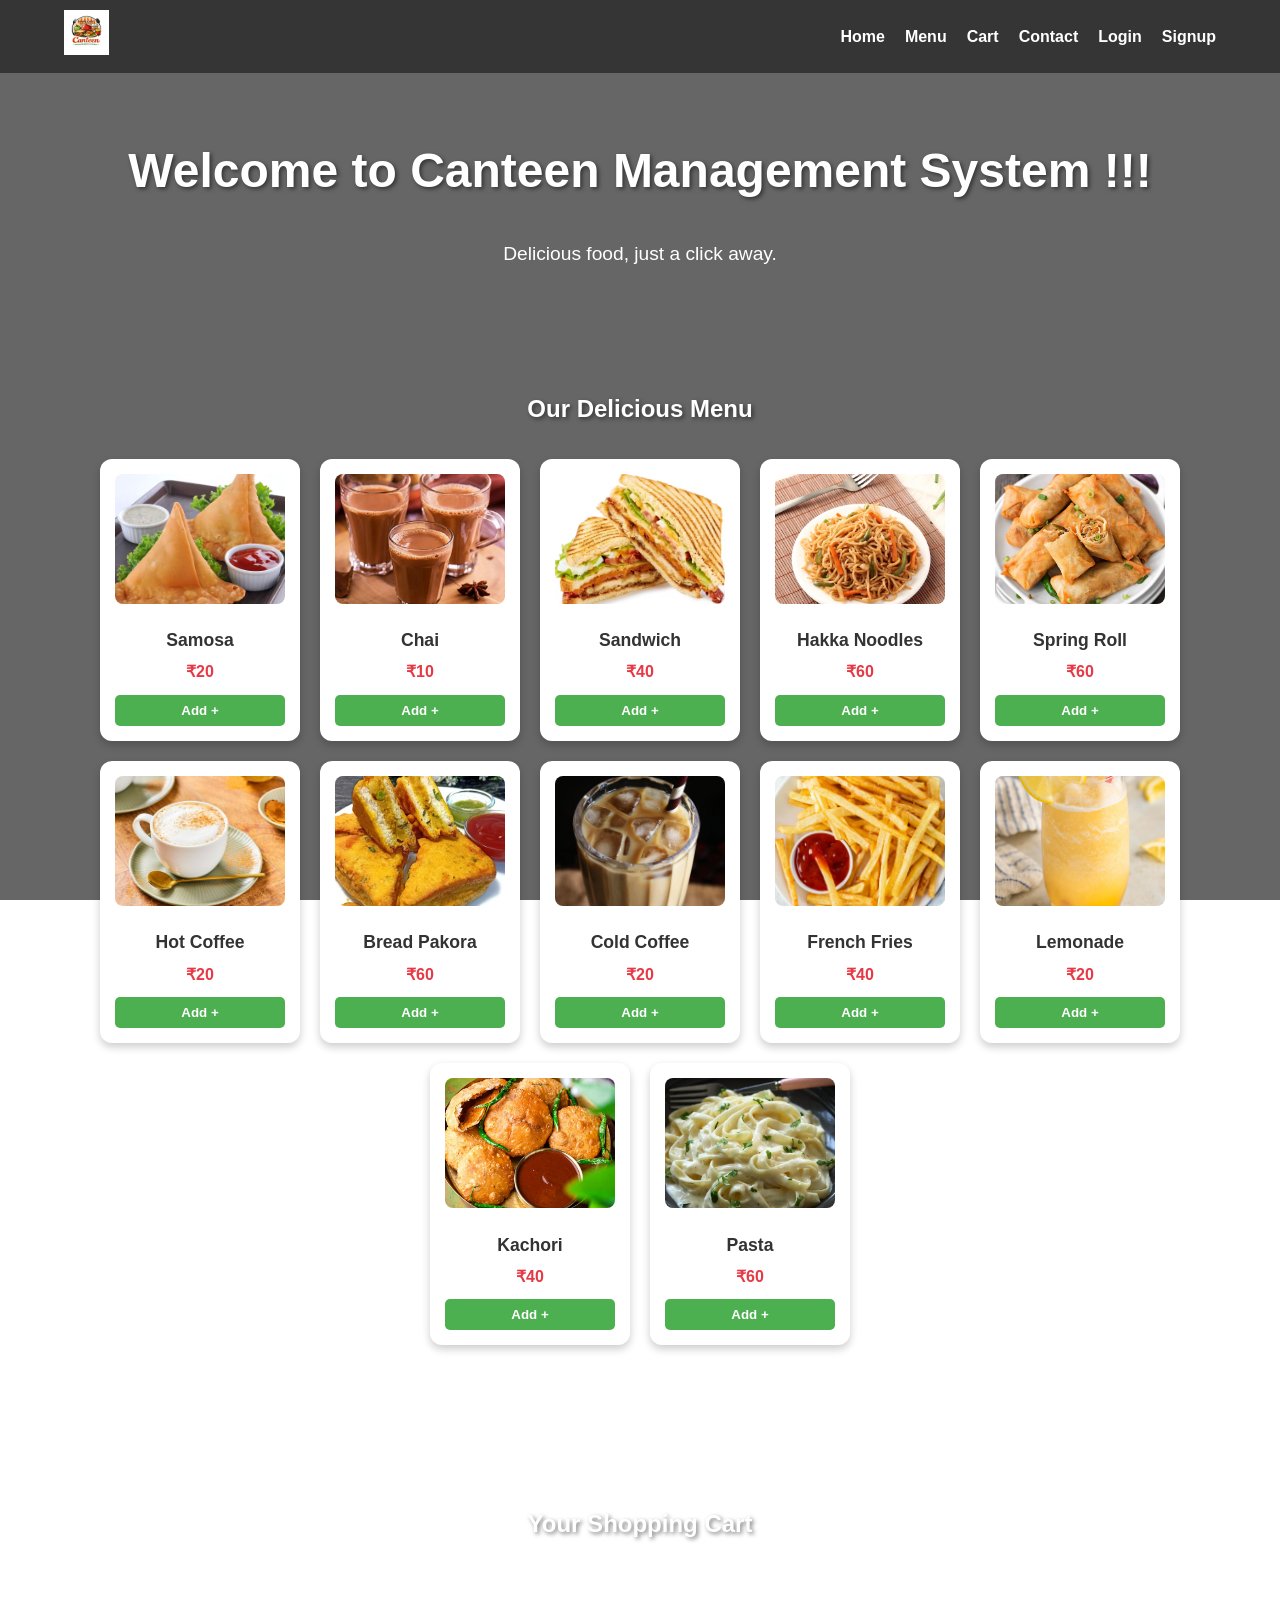
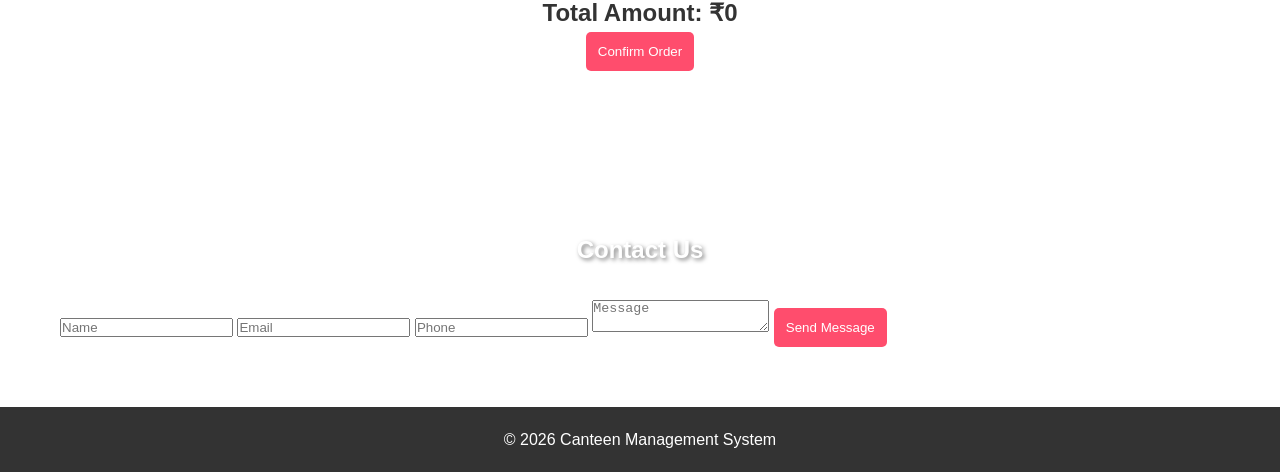
==== commit d12f65a3: "Refactor index.html for improved layout and functionality Updated HTML structure, styles, and JavaSc" ====
--- a/index.html
+++ b/index.html
@@ -1,404 +1,262 @@
 <!DOCTYPE html>
 <html lang="en">
 <head>
-  <meta charset="UTF-8">
-  <meta name="viewport" content="width=device-width, initial-scale=1.0">
-  <title>Canteen Management System</title>
-
-  <link rel="stylesheet" href="style.css" />
-  <link rel="stylesheet" media="screen and (max-width:1170px)" href="Images.css"/>
+<meta charset="UTF-8">
+<meta name="viewport" content="width=device-width, initial-scale=1.0">
+<title>Canteen Management System</title>
+
+<style>
+/* (your entire CSS remains exactly same) */
+* {
+    margin: 0;
+    padding: 0;
+    box-sizing: border-box;
+}
+
+body {
+    font-family: 'Segoe UI', Arial, sans-serif;
+    background: linear-gradient(rgba(0,0,0,0.6), rgba(0,0,0,0.6)), url('your-background-image.jpg');
+    background-size: cover;
+    background-attachment: fixed;
+    background-position: center;
+    color: #333;
+    line-height: 1.6;
+}
+
+/* NAVBAR */
+#navbar {
+    display: flex;
+    justify-content: space-between;
+    align-items: center;
+    background: rgba(51, 51, 51, 0.95);
+    padding: 10px 5%;
+    position: sticky;
+    top: 0;
+    z-index: 1000;
+}
+
+#logo img { height: 45px; width: auto; }
+
+#navbar ul {
+    display: flex;
+    list-style: none;
+    gap: 20px;
+    align-items: center;
+}
+
+#navbar a { color: white; text-decoration: none; font-weight: bold; }
+#navbar a:hover { color: #ff4d6d; }
+
+section { padding: 60px 20px; max-width: 1200px; margin: auto; }
+
+.h-primary { 
+    text-align: center; 
+    margin-bottom: 30px; 
+    color: white; 
+    text-shadow: 2px 2px 4px rgba(0,0,0,0.5); 
+}
+
+.menu-container {
+    display: flex;
+    flex-wrap: wrap;
+    justify-content: center;
+    gap: 20px;
+}
+
+.menu-item {
+    background: white;
+    padding: 15px;
+    text-align: center;
+    border-radius: 12px;
+    width: 200px;
+    box-shadow: 0 4px 8px rgba(0,0,0,0.2);
+}
+
+.menu-item img {
+    width: 100%;
+    height: 130px;
+    object-fit: cover;
+    border-radius: 8px;
+    margin-bottom: 10px;
+}
+
+.menu-item h3 { font-size: 1.1rem; margin: 5px 0; }
+.menu-item p { color: #e63946; font-weight: bold; margin-bottom: 10px; }
+
+.add-btn {
+    background: #4CAF50;
+    color: white;
+    border: none;
+    padding: 8px;
+    width: 100%;
+    border-radius: 5px;
+    cursor: pointer;
+    font-weight: bold;
+}
+
+/* CART */
+#cart { background: rgba(255, 255, 255, 0.9); border-radius: 15px; margin-top: 40px; margin-bottom: 40px;}
+
+#cart-items { list-style: none; max-width: 600px; margin: auto; padding: 10px; }
+
+#cart-items li {
+    background: #fff;
+    margin-bottom: 10px;
+    padding: 12px;
+    border-radius: 8px;
+    display: flex;
+    justify-content: space-between;
+    align-items: center;
+}
+
+.btn-plus { background: #4CAF50; color: white; border: none; padding: 5px 12px; }
+.btn-minus { background: #ff4d4d; color: white; border: none; padding: 5px 12px; }
+
+.btn-submit {
+    background: #ff4d6d;
+    color: white;
+    border: none;
+    padding: 12px;
+    border-radius: 5px;
+}
+
+footer {
+    text-align: center;
+    background: #333;
+    color: white;
+    padding: 20px;
+}
+</style>
 </head>
 
 <body>
 
-<!-- NAVBAR -->
-<ul id="nav-links">
-    <li class="item"><a href="#home">Home</a></li>
-    <li class="item"><a href="#menu">Menu</a></li>
-    <li class="item"><a href="#cart">Cart</a></li>
-    <li class="item"><a href="#orders">Orders</a></li>
-    <li class="item"><a href="#contact">Contact</a></li>
-
-    <li id="loginLink">
-        <a href="login.html">Login</a>
-    </li>
-
-    <li id="welcomeUser" style="display:none;">
-        <a href="#">Welcome, <span id="usernameDisplay"></span></a>
-    </li>
-
-    <li id="logoutBtn" style="display:none;">
-        <a href="#" onclick="logout()">Logout</a>
-    </li>
-</ul>
-
-<!-- HOME -->
+<nav id="navbar">
+    <div id="logo"><img src="L.png" alt="Logo"></div>
+
+    <ul>
+        <li><a href="#home">Home</a></li>
+        <li><a href="#menu">Menu</a></li>
+        <li><a href="#cart">Cart</a></li>
+        <li><a href="#contact">Contact</a></li>
+
+        <!-- PHP REMOVED: replaced with simple links -->
+        <li><a href="#">Login</a></li>
+        <li><a href="#">Signup</a></li>
+    </ul>
+</nav>
+
 <section id="home">
-    <h1 class="h-primary">Welcome to Canteen Management System</h1>
-    <p>Order food easily from your college canteen.</p>
-    <button class="btn" onclick="scrollToMenu()">Order Now</button>
-</section>
-
-<!-- SEARCH -->
-<div class="center">
-    <input type="text" id="search" placeholder="Search food..." onkeyup="searchFood()">
-</div>
-
-<!-- MENU -->
+    <h1 class="h-primary" style="font-size: 3rem;">Welcome to Canteen Management System !!!</h1>
+    <p style="text-align:center; color: white; font-size: 1.2rem;">Delicious food, just a click away.</p>
+</section>
+
 <section id="menu">
-    <h1 class="h-primary center">Menu</h1>
+    <h1 class="h-primary">Our Delicious Menu</h1>
 
     <div class="menu-container">
-
-        <div class="menu-item">
-            <img src="samosa.png" alt="">
-            <h3>Samosa</h3>
-            <p>₹20</p>
-            <button onclick="addToCart('Samosa',20)">Add</button>
-        </div>
-
-        <div class="menu-item">
-            <img src="chai.png" alt="">
-            <h3>Chai</h3>
-            <p>₹10</p>
-            <button onclick="addToCart('Chai',10)">Add</button>
-        </div>
-
-        <div class="menu-item">
-            <img src="sandwitch.png" alt="">
-            <h3>Sandwich</h3>
-            <p>₹40</p>
-            <button onclick="addToCart('Sandwitch',40)">Add</button>
-        </div>
-
-        <div class="menu-item">
-            <img src="HakkaNoodles.png" alt="">
-            <h3>Hakka Noodles</h3>
-            <p>₹60</p>
-            <button onclick="addToCart('Hakka Noodles',60)">Add</button>
-        </div>
-
-        <div class="menu-item">
-            <img src="SpringRoll.png" alt="">
-            <h3>Spring Roll</h3>
-            <p>₹60</p>
-            <button onclick="addToCart('Spring Roll',60)">Add</button>
-        </div>
-
-        <div class="menu-item">
-            <img src="Coffee.png" alt="">
-            <h3> Hot Coffee</h3>
-            <p>₹20</p>
-            <button onclick="addToCart('Hot Coffee',20)">Add</button>
-        </div>
-
-        <div class="menu-item">
-            <img src="BreadPakora.png" alt="">
-            <h3>Bread Pakora</h3>
-            <p>₹60</p>
-            <button onclick="addToCart('Bread Pakora',60)">Add</button>
-        </div>
-
-        <div class="menu-item">
-            <img src="ColdCoffee.png" alt="">
-            <h3>Cold Coffee</h3>
-            <p>₹20</p>
-            <button onclick="addToCart('Cold Coffee',20)">Add</button>
-        </div>
-
-        <div class="menu-item">
-            <img src="FrenchFries.png" alt="">
-            <h3>French Fries</h3>
-            <p>₹40</p>
-            <button onclick="addToCart('French Fries',40)">Add</button>
-        </div>
-
-        <div class="menu-item">
-            <img src="Lemonade.png" alt="">
-            <h3>Lemonade</h3>
-            <p>₹20</p>
-            <button onclick="addToCart('Lemonade',20)">Add</button>
-        </div>
-
-        <div class="menu-item">
-            <img src="Kachori.png" alt="">
-            <h3>Kachori</h3>
-            <p>₹40</p>
-            <button onclick="addToCart('Kachori',40)">Add</button>
-        </div>
-
-        <div class="menu-item">
-            <img src="Pasta.png" alt="">
-            <h3>Pasta</h3>
-            <p>₹60</p>
-            <button onclick="addToCart('Pasta',60)">Add</button>
-        </div>
-
-
+        <div class="menu-item"><img src="samosa.png"><h3>Samosa</h3><p>₹20</p><button class="add-btn" onclick="addToCart('Samosa',20)">Add +</button></div>
+
+        <div class="menu-item"><img src="chai.png"><h3>Chai</h3><p>₹10</p><button class="add-btn" onclick="addToCart('Chai',10)">Add +</button></div>
+
+        <div class="menu-item"><img src="sandwitch.png"><h3>Sandwich</h3><p>₹40</p><button class="add-btn" onclick="addToCart('Sandwich',40)">Add +</button></div>
+
+        <div class="menu-item"><img src="HakkaNoodles.png"><h3>Hakka Noodles</h3><p>₹60</p><button class="add-btn" onclick="addToCart('Hakka Noodles',60)">Add +</button></div>
+
+        <div class="menu-item"><img src="SpringRoll.png"><h3>Spring Roll</h3><p>₹60</p><button class="add-btn" onclick="addToCart('Spring Roll',60)">Add +</button></div>
+
+        <div class="menu-item"><img src="Coffee.png"><h3>Hot Coffee</h3><p>₹20</p><button class="add-btn" onclick="addToCart('Hot Coffee',20)">Add +</button></div>
+
+        <div class="menu-item"><img src="BreadPakora.png"><h3>Bread Pakora</h3><p>₹60</p><button class="add-btn" onclick="addToCart('Bread Pakora',60)">Add +</button></div>
+
+        <div class="menu-item"><img src="ColdCoffee.png"><h3>Cold Coffee</h3><p>₹20</p><button class="add-btn" onclick="addToCart('Cold Coffee',20)">Add +</button></div>
+
+        <div class="menu-item"><img src="FrenchFries.png"><h3>French Fries</h3><p>₹40</p><button class="add-btn" onclick="addToCart('French Fries',40)">Add +</button></div>
+
+        <div class="menu-item"><img src="Lemonade.png"><h3>Lemonade</h3><p>₹20</p><button class="add-btn" onclick="addToCart('Lemonade',20)">Add +</button></div>
+
+        <div class="menu-item"><img src="Kachori.png"><h3>Kachori</h3><p>₹40</p><button class="add-btn" onclick="addToCart('Kachori',40)">Add +</button></div>
+
+        <div class="menu-item"><img src="Pasta.png"><h3>Pasta</h3><p>₹60</p><button class="add-btn" onclick="addToCart('Pasta',60)">Add +</button></div>
     </div>
 </section>
 
-<!-- CART -->
 <section id="cart">
-    <h1 class="h-primary center">Your Cart</h1>
-
-    <ul id="cart-items" class="center"></ul>
-
-    <h2 class="center">Total: ₹<span id="total">0</span></h2>
-
-    <div class="center">
-        <button class="btn" onclick="placeOrder()">Place Order</button>
+    <h1 class="h-primary">Your Shopping Cart</h1>
+    <ul id="cart-items"></ul>
+    <h2 style="text-align:center;">Total Amount: ₹<span id="total">0</span></h2>
+
+    <div style="text-align:center;">
+        <button class="btn-submit" onclick="placeOrder()">Confirm Order</button>
     </div>
 </section>
 
-<!-- ORDERS -->
-<section id="orders">
-    <h1 class="h-primary center">Order History</h1>
-
-    <div id="order-history" class="center">
-        No orders yet
-    </div>
-</section>
-
-<!-- FEATURED -->
-<section id="featured">
-    <h1 class="h-primary center">Featured Items</h1>
-
-    <div class="menu-container">
-
-        <div class="menu-item">
-            <img src="samosa.png" alt="">
-            <h3>Hot Samosa</h3>
-            <p>Fresh & crispy</p>
-        </div>
-
-        <div class="menu-item">
-            <img src="sandwitch.png" alt="">
-            <h3>Grilled Sandwich</h3>
-            <p>Cheesy delight</p>
-        </div>
-
-        <div class="menu-item">
-            <img src="chai.png" alt="">
-            <h3>Special Chai</h3>
-            <p>Refreshing drink</p>
-        </div>
-             
-        <div class="menu-item">
-            <img src="HakkaNoodles.png" alt="">
-            <h3>Hakka Noodles</h3>
-            <p>Tasty and Flavorful</p>
-        </div>
-
-        <div class="menu-item">
-            <img src="SpringRoll.png" alt="">
-            <h3>Spring Roll</h3>
-            <p>Crunchy & Flavorful Snack</p>
-        </div>
-
-        <div class="menu-item">
-            <img src="Coffee.png" alt="">
-            <h3>Coffee</h3>
-            <p>Hot Coffee</p>
-        </div>
-
-        <div class="menu-item">
-            <img src="BreadPakora.png" alt="">
-            <h3>Bread Pakora</h3>
-            <p>Crispy Delight</p>
-        </div>
-
-        <div class="menu-item">
-            <img src="ColdCoffee.png" alt="">
-            <h3>Cold Coffee</h3>
-            <p>Cool Brew</p>
-        </div>
-
-        <div class="menu-item">
-            <img src="FrenchFries.png" alt="">
-            <h3>French Fries</h3>
-            <p>Crispy & golden perfection</p>
-        </div>
-
-        <div class="menu-item">
-            <img src="Lemonade.png" alt="">
-            <h3>Lemonade</h3>
-            <p>Fresh Refreshment</p>
-        </div>
-
-        <div class="menu-item">
-            <img src="Kachori.png" alt="">
-            <h3>Kachori</h3>
-            <p>Crispy Snack</p>
-        </div>
-
-        <div class="menu-item">
-            <img src="Pasta.png" alt="">
-            <h3>Pasta</h3>
-            <p>Delicious</p>
-        </div>
-
-
-    </div>
-</section>
-
-<!-- CONTACT -->
 <section id="contact">
-    <h1 class="h-primary center">Contact Us</h1>
-
-    <div id="contact-box">
-        <form action="contact.php" method="POST">
-
-            <div class="form-group">
-                <label>Name</label>
-                <input type="text" name="name" required>
-            </div>
-
-            <div class="form-group">
-                <label>Email</label>
-                <input type="email" name="email" required>
-            </div>
-
-            <div class="form-group">
-                <label>Phone</label>
-                <input type="text" name="phone" required>
-            </div>
-
-            <div class="form-group">
-                <label>Message</label>
-                <textarea name="message"></textarea>
-            </div>
-
-            <button type="submit" class="btn">Submit</button>
-
-        </form>
-    </div>
-</section>
-
-<!-- FOOTER -->
+    <h1 class="h-primary">Contact Us</h1>
+
+    <form>
+        <input type="text" placeholder="Name" required>
+        <input type="email" placeholder="Email" required>
+        <input type="text" placeholder="Phone" required>
+        <textarea placeholder="Message"></textarea>
+        <button type="submit" class="btn-submit">Send Message</button>
+    </form>
+</section>
+
 <footer>
-    <div class="center">
-        © 2026 Canteen Management System | All Rights Reserved
-    </div>
+    <p>© 2026 Canteen Management System</p>
 </footer>
 
-<!-- JAVASCRIPT -->
 <script>
 let cart = [];
-let total = 0;
-let orders = [];
-
-// Add to cart
-function addToCart(item, price) {
-    cart.push({item, price});
-    total += price;
+
+function addToCart(item, price){
+    let found = cart.find(c => c.item === item);
+    if(found) found.qty++;
+    else cart.push({item, price, qty:1});
     updateCart();
 }
 
-// Update cart UI
-function updateCart() {
-    let cartList = document.getElementById("cart-items");
-    cartList.innerHTML = "";
-
-    cart.forEach((c) => {
+function removeFromCart(item){
+    let found = cart.find(c => c.item === item);
+    if(found){
+        found.qty--;
+        if(found.qty <= 0) cart = cart.filter(c => c.item !== item);
+    }
+    updateCart();
+}
+
+function updateCart(){
+    let list = document.getElementById("cart-items");
+    let total = 0;
+    list.innerHTML = "";
+
+    cart.forEach(c => {
+        total += c.price * c.qty;
+
         let li = document.createElement("li");
-        li.innerText = c.item + " - ₹" + c.price;
-        cartList.appendChild(li);
+        li.innerHTML = `
+            <span>${c.item} (₹${c.price} x ${c.qty})</span>
+            <div>
+                <button class="btn-plus" onclick="addToCart('${c.item}',${c.price})">+</button>
+                <button class="btn-minus" onclick="removeFromCart('${c.item}')">-</button>
+            </div>
+        `;
+        list.appendChild(li);
     });
 
     document.getElementById("total").innerText = total;
 }
 
-// Place order
-function placeOrder() {
-    if (cart.length === 0) {
+function placeOrder(){
+    if(cart.length === 0){
         alert("Cart is empty!");
         return;
     }
 
-    fetch("place_order.php", {
-        method: "POST",
-        headers: {
-            "Content-Type": "application/json"
-        },
-        body: JSON.stringify({
-            items: cart,
-            total: total
-        })
-    })
-    .then(res => res.json())
-    .then(data => {
-        alert("Order Placed! ID: " + data.order_id);
-
-        cart = [];
-        total = 0;
-        updateCart();
-    })
-    .catch(err => {
-        console.error(err);
-        alert("Error placing order");
-    });
-}
-
-// Update order history
-function updateOrders() {
-    let div = document.getElementById("order-history");
-
-    if (orders.length === 0) {
-        div.innerHTML = "No orders yet";
-        return;
-    }
-
-    let content = "";
-    orders.forEach(o => {
-        content += `<p>Order #${o.id} - ₹${o.total}</p>`;
-    });
-
-    div.innerHTML = content;
-}
-
-// Search function
-function searchFood() {
-    let input = document.getElementById("search").value.toLowerCase();
-    let items = document.getElementsByClassName("menu-item");
-
-    for (let i = 0; i < items.length; i++) {
-        let text = items[i].innerText.toLowerCase();
-        items[i].style.display = text.includes(input) ? "" : "none";
-    }
-}
-
-// Scroll
-function scrollToMenu() {
-    document.getElementById("menu").scrollIntoView({behavior: "smooth"});
-}
-</script>
-
-<script>
-window.onload = function () {
-
-    const username = localStorage.getItem("username");
-
-    if (username) {
-
-        document.getElementById("loginLink").style.display = "none";
-
-        document.getElementById("welcomeUser").style.display = "block";
-
-        document.getElementById("logoutBtn").style.display = "block";
-
-        document.getElementById("usernameDisplay").innerText = username;
-    }
-};
-
-function logout() {
-
-    localStorage.removeItem("username");
-    localStorage.removeItem("email");
-
-    alert("Logged out successfully!");
-
-    window.location.reload();
+    alert("Order placed successfully!");
+    cart = [];
+    updateCart();
 }
 </script>
 
